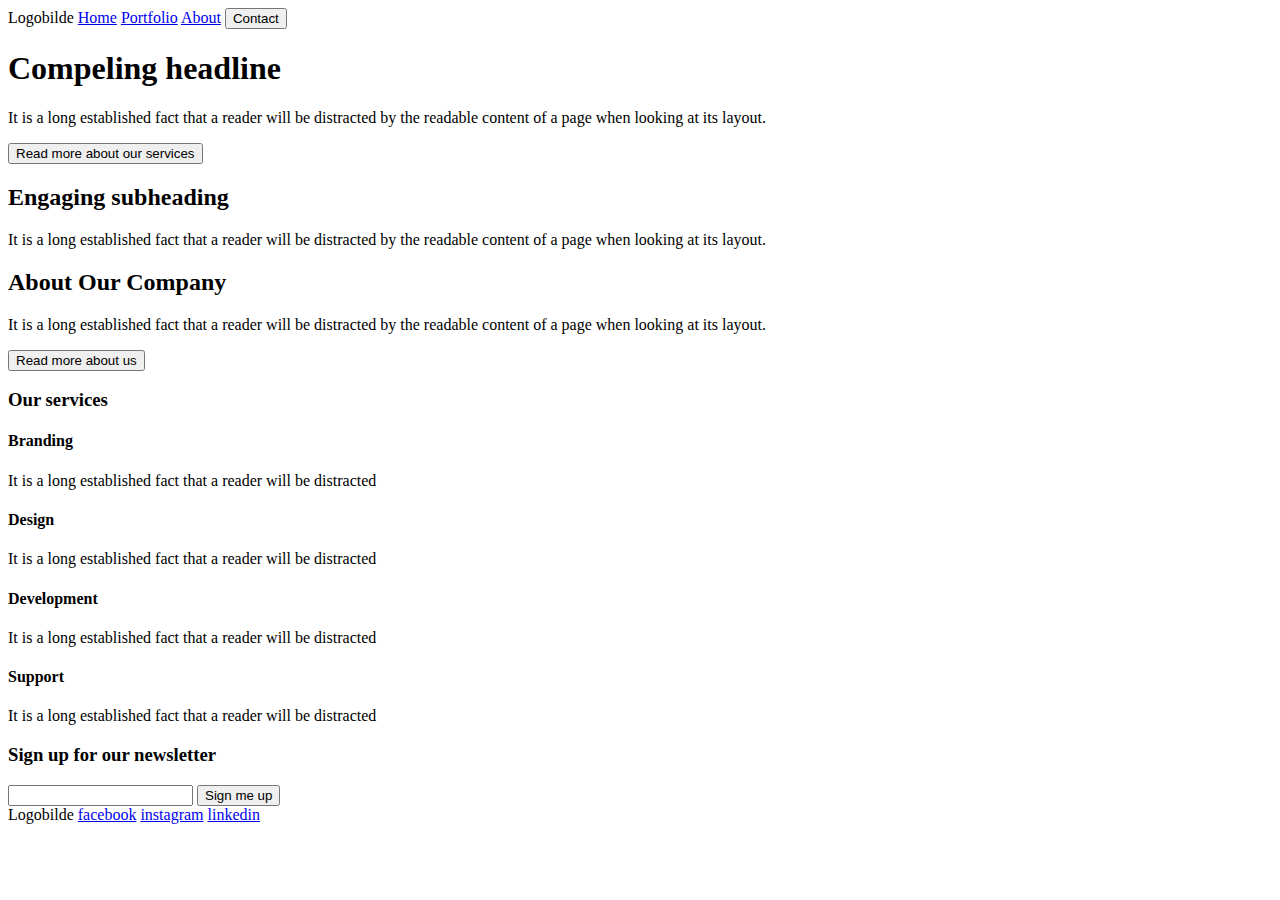
==== index.html @ dc59df83 "laget mye av html" ====
<!DOCTYPE html>
<html lang="en">
<head>
    <meta charset="UTF-8">
    <meta name="viewport" content="width=device-width, initial-scale=1.0">
    <link rel="stylesheet" href="css/style.css">
    <title>Home</title>
</head>
<body>
<header>
    <div class="nav">
        <a id="logo">Logobilde</a>
        <a href="index.html">Home</a>
        <a href="products.html">Portfolio</a>
        <a href="about.html">About</a>
        <button id="knapp" href="about.html">Contact</button>
    </div>
</header>
<main>
    <section id="compelingheadline">
        <h1>Compeling headline</h1>
        <p>It is a long established fact that a reader will be distracted by the readable content of a page when looking at its layout.</p>
        <button id="knapp" href="about.html">Read more about our services</button>
    </section>
    <section id="engagingsubheading">
        <h2>Engaging subheading</h2>
        <p>It is a long established fact that a reader will be distracted by the readable content of a page when looking at its layout.</p>
    </section>
    <section id="aboutourcompany">
        <h2>About Our Company</h2>
        <p>It is a long established fact that a reader will be distracted by the readable content of a page when looking at its layout.</p>
        <button id="knapp" href="about.html">Read more about us</button>
    </section>
    <section id="services">
        <h3>Our services</h3>
        <article class="#">
            <h4>Branding</h4>
            <p>It is a long established fact that a reader will be distracted</p>
        </article>
        <article class="#">
            <h4>Design</h4>
            <p>It is a long established fact that a reader will be distracted</p>
        </article>
        <article class="#">
            <h4>Development</h4>
            <p>It is a long established fact that a reader will be distracted</p>
        </article>
        <article class="#">
            <h4>Support</h4>
            <p>It is a long established fact that a reader will be distracted</p>
        </article>
    </section>
    <section id="newsletter">
        <h3>Sign up for our newsletter</h3>
        <article class="newsletter">
            <input type="text" class="søkefelt" placeholder="">
            <button class="søkeknapp" href="#">Sign me up</button>
        </article>
    </section>
</main>
<footer>
    <div class="footer">
        <a id="logo">Logobilde</a>
        <a href="https://www.facebook.com/?locale=nb_NO">facebook</a>
        <a href="https://www.instagram.com/">instagram</a>
        <a href="https://www.linkedin.com/">linkedin</a>
    </div>
</footer>
</body>
</html>
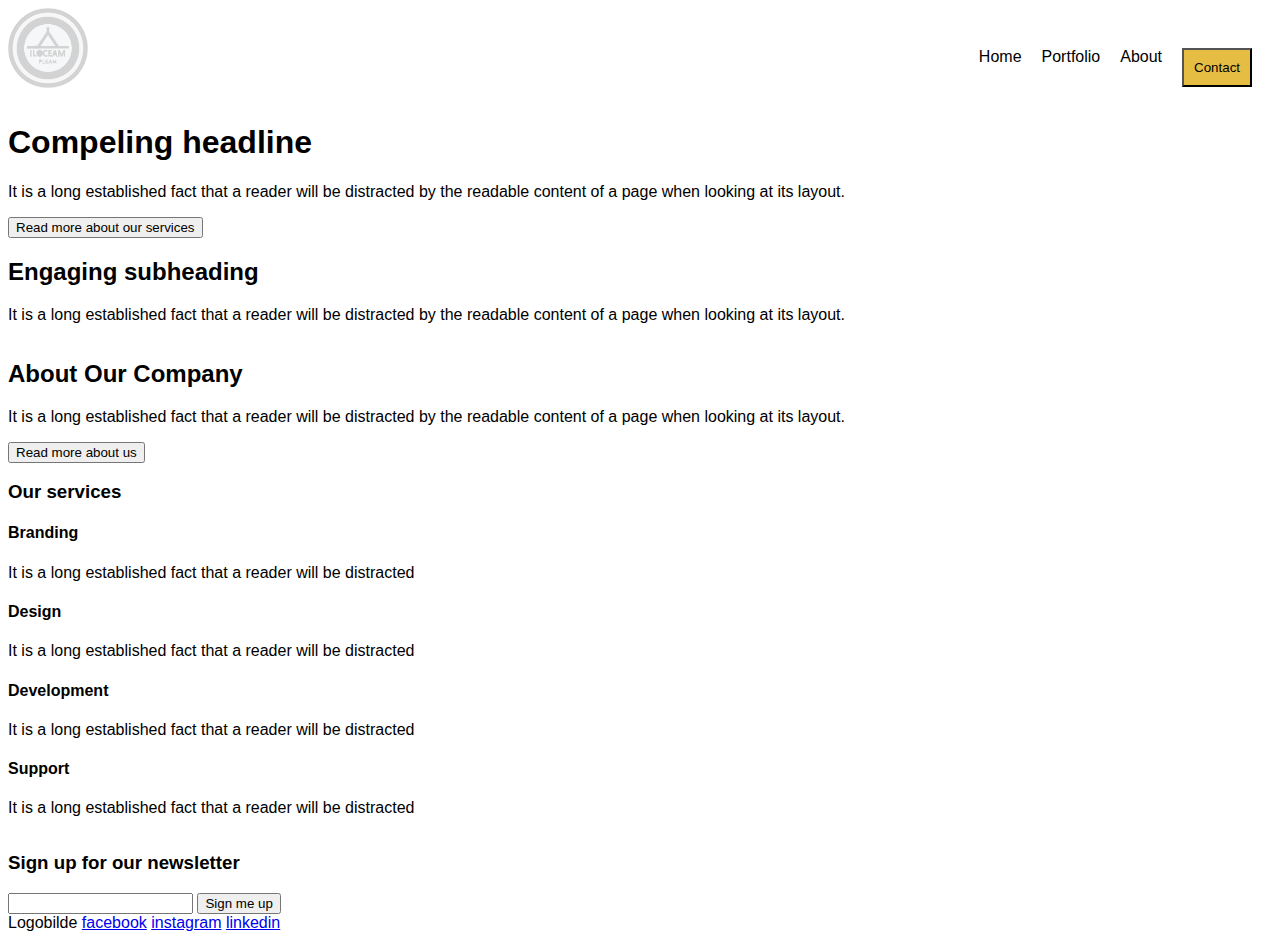
==== commit 79f80133: "ting skjer" ====
--- a/index.html
+++ b/index.html
@@ -9,14 +9,17 @@
 <body>
 <header>
     <div class="nav">
-        <a id="logo">Logobilde</a>
-        <a href="index.html">Home</a>
-        <a href="products.html">Portfolio</a>
-        <a href="about.html">About</a>
-        <button id="knapp" href="about.html">Contact</button>
+        <img href ="logo" src="css/ressurser/ressurser/logo1.png" alt="logo for nettside">
+        <ul class="nav-link">
+            <li><a href="index.html">Home</a></li>
+            <li><a href="products.html">Portfolio</a></li>
+            <li><a href="about.html">About</a></li>
+            <li><button id="knapp" href="about.html">Contact</button></li>
+        </ul>
     </div>
 </header>
 <main>
+    <section id="grid-container">
     <section id="compelingheadline">
         <h1>Compeling headline</h1>
         <p>It is a long established fact that a reader will be distracted by the readable content of a page when looking at its layout.</p>
@@ -57,6 +60,7 @@
             <button class="søkeknapp" href="#">Sign me up</button>
         </article>
     </section>
+    </section>
 </main>
 <footer>
     <div class="footer">
--- a/css/style.css
+++ b/css/style.css
@@ -0,0 +1,64 @@
+body {
+  background-color: #ffffff;
+  font-family: sans-serif;
+}
+
+/*header*/
+.nav img{
+    width: 80px;
+    height: 80px;
+    float: left;
+}
+.nav ul li a{
+    padding-top: 30px;
+}
+.nav-link{
+    float:right;
+    margin-top: 40px;
+}
+.nav-link li{
+    list-style-type: none;
+    margin-right: 20px;
+    float: left;
+}
+.nav-link li a{
+    text-decoration: none;
+    color: black;
+}
+.nav #knapp{
+    float: right;
+    background-color: #e6bd43;
+    padding: 10px;
+}
+
+@media only screen and (min-width: 600px){
+    #grid-container {
+        display: grid;
+
+        grid-template-columns:1fr;
+
+        grid-template-areas:
+        "header header"
+        "main main main"
+        "aside"
+        "footer";
+
+        width: 100%;
+    }
+    
+    header {
+        grid-area: header;
+    }
+    
+    main {
+        grid-area: main;
+    }
+    
+    aside {
+        grid-area: aside;
+    }
+    
+    footer {
+        grid-area: footer;
+    }
+    }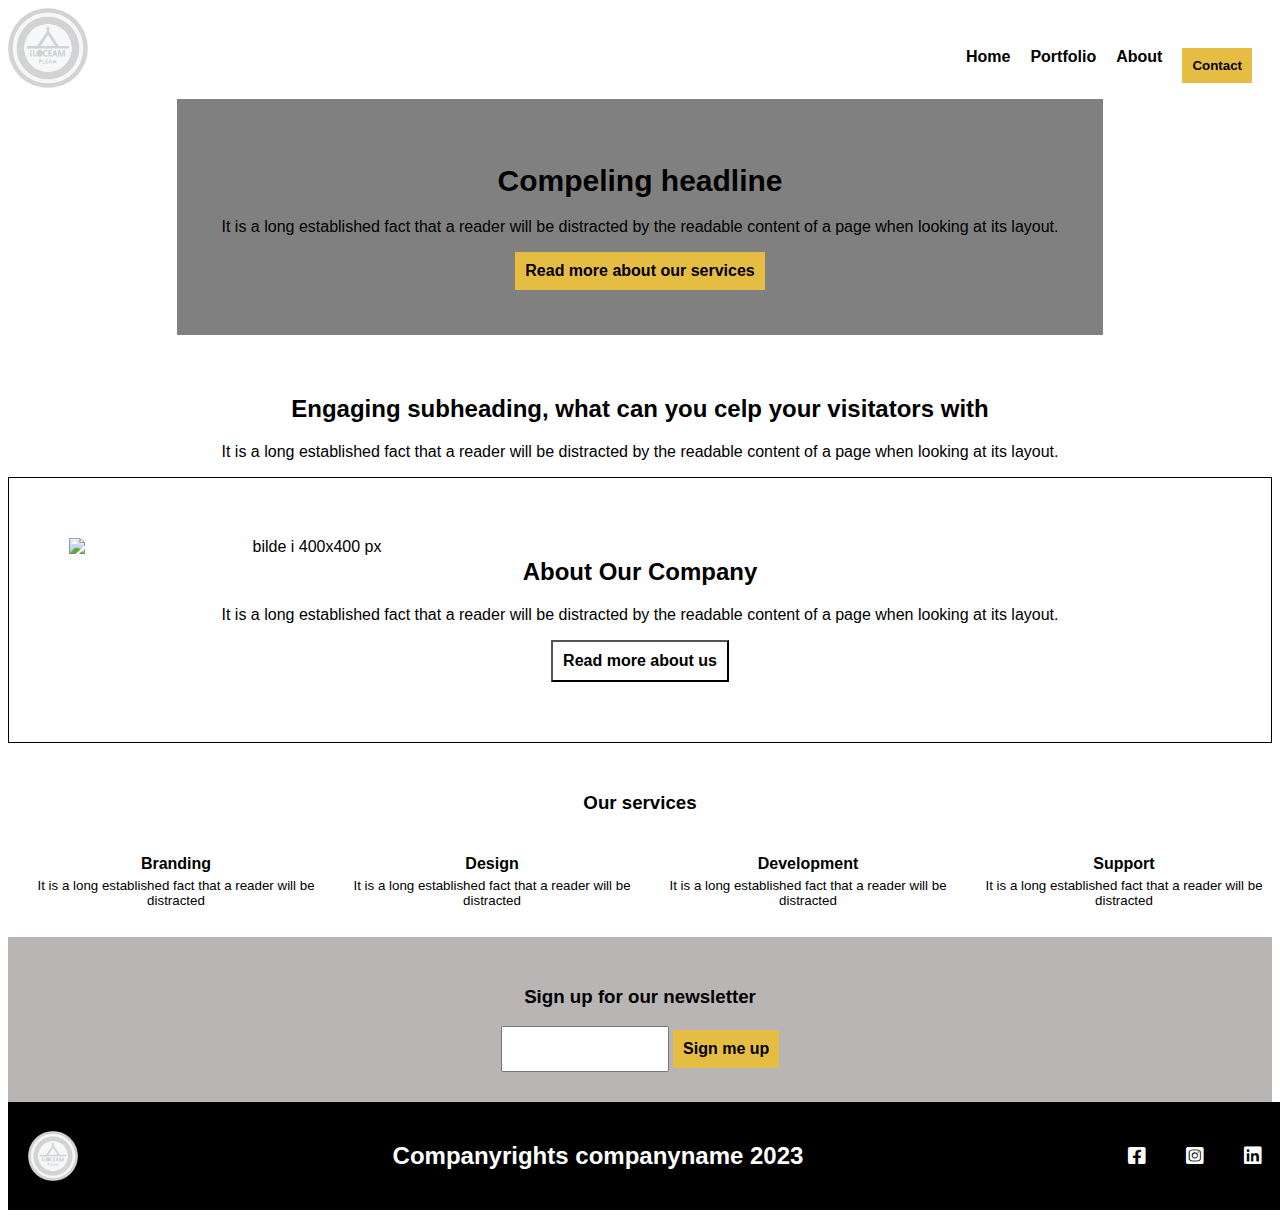
==== commit 7148711a: "straks ferdig med about, ferdig med de to andre" ====
--- a/index.html
+++ b/index.html
@@ -4,6 +4,9 @@
     <meta charset="UTF-8">
     <meta name="viewport" content="width=device-width, initial-scale=1.0">
     <link rel="stylesheet" href="css/style.css">
+    <link href="css/fonts/css/fontawesome.css" rel="stylesheet">
+    <link href="css/fonts/css/brands.css" rel="stylesheet">
+    <link href="css/fonts/css/solid.css" rel="stylesheet">
     <title>Home</title>
 </head>
 <body>
@@ -26,33 +29,28 @@
         <button id="knapp" href="about.html">Read more about our services</button>
     </section>
     <section id="engagingsubheading">
-        <h2>Engaging subheading</h2>
+        <h2>Engaging subheading, what can you celp your visitators with</h2>
         <p>It is a long established fact that a reader will be distracted by the readable content of a page when looking at its layout.</p>
     </section>
     <section id="aboutourcompany">
+        <img  src="https://placehold.co/200x200" alt="bilde i 400x400 px">
         <h2>About Our Company</h2>
         <p>It is a long established fact that a reader will be distracted by the readable content of a page when looking at its layout.</p>
         <button id="knapp" href="about.html">Read more about us</button>
     </section>
     <section id="services">
         <h3>Our services</h3>
-        <article class="#">
-            <h4>Branding</h4>
-            <p>It is a long established fact that a reader will be distracted</p>
-        </article>
-        <article class="#">
-            <h4>Design</h4>
-            <p>It is a long established fact that a reader will be distracted</p>
-        </article>
-        <article class="#">
-            <h4>Development</h4>
-            <p>It is a long established fact that a reader will be distracted</p>
-        </article>
-        <article class="#">
-            <h4>Support</h4>
-            <p>It is a long established fact that a reader will be distracted</p>
-        </article>
-    </section>
+        <ul>
+          <li><h4>Branding</h4>
+            <p>It is a long established fact that a reader will be distracted</p></li>
+          <li><h4>Design</h4>
+            <p>It is a long established fact that a reader will be distracted</p></li>
+          <li><h4>Development</h4>
+            <p>It is a long established fact that a reader will be distracted</p></li>
+          <li><h4>Support</h4>
+            <p>It is a long established fact that a reader will be distracted</p></li>
+        </ul>
+      </section>
     <section id="newsletter">
         <h3>Sign up for our newsletter</h3>
         <article class="newsletter">
@@ -64,10 +62,11 @@
 </main>
 <footer>
     <div class="footer">
-        <a id="logo">Logobilde</a>
-        <a href="https://www.facebook.com/?locale=nb_NO">facebook</a>
-        <a href="https://www.instagram.com/">instagram</a>
-        <a href="https://www.linkedin.com/">linkedin</a>
+        <img href ="logo" src="css/ressurser/ressurser/logo1.png" alt="logo for nettside">
+        <h2>Companyrights companyname 2023</h2>
+        <a id="facebook" href="https://www.facebook.com/?locale=nb_NO"><i class="fa-brands fa-square-facebook"></i></a>
+        <a id="instagram" href="https://www.instagram.com/"><i class="fa-brands fa-square-instagram"></i></a>
+        <a id="linkedin" href="https://www.linkedin.com/"><i class="fa-brands fa-linkedin"></i></a>
     </div>
 </footer>
 </body>
--- a/css/style.css
+++ b/css/style.css
@@ -4,31 +4,298 @@
 }
 
 /*header*/
+.nav {
+    margin: 0 auto;
+    width: 100%;
+    text-align: center;
+  }
 .nav img{
     width: 80px;
     height: 80px;
-    float: left;
-}
-.nav ul li a{
-    padding-top: 30px;
-}
-.nav-link{
-    float:right;
-    margin-top: 40px;
+    align-items: center;
 }
 .nav-link li{
     list-style-type: none;
     margin-right: 20px;
-    float: left;
+    font-weight: bold;
+
 }
 .nav-link li a{
     text-decoration: none;
     color: black;
 }
 .nav #knapp{
+    background-color: #e6bd43;
+    padding: 10px;
+    border-width: 0;
+    font-weight: bold;
+}
+/*indeks siden*/
+/*Compeling headline*/
+#compelingheadline{
+    background-color: gray;
+    text-align: center;
+    padding: 45px;
+    margin: 0 auto;
+}
+#compelingheadline h1{
+    font-size: 30px;
+}
+#compelingheadline #knapp{
+    background-color: #e6bd43;
+    padding: 10px;
+    font-size: 16px;
+    border-width: 0px;
+    font-weight: bold;
+}
+/*Engaging subheading*/
+#engagingsubheading{
+    text-align: center;
+    margin-top: 40px;
+}
+/*about our company*/
+#aboutourcompany{
+    text-align: center;
+    border: 1px solid black;
+    padding: 60px;
+}
+#aboutourcompany img {
+    float: left;
+  }
+#aboutourcompany #knapp{
+    background-color: #ffffff;
+    color: black;
+    padding: 10px;
+    font-size: 16px;
+    font-weight: bold;
+    text-align: center;
+}
+/*services*/
+#services {
+    display: flex;
+    flex-direction: column;
+    align-items: center;
+    text-align: center;
+    margin-top: 30px;
+}
+#services h3 {
+    margin-bottom: 20px;
+}
+#services ul {
+    display: flex;
+    flex-direction: column;
+    align-items: center;
+    justify-content: space-between;
+    width: 100%;
+}
+#services ul li {
+    display: flex;
+    flex-direction: column;
+    margin-right: 20px;
+}
+#services ul h4 {
+    margin-bottom: 5px;
+    margin-top: 5px;
+}
+#services ul p {
+    margin-top: 0;
+    font-size: smaller;
+}
+/*newsletter*/
+#newsletter{
+    background-color: rgb(186, 181, 181);
+    text-align: center;
+    padding: 30px;
+}
+#newsletter .søkeknapp{
+    background-color: #e6bd43;
+    padding: 10px;
+    font-size: 16px;
+    border-width: 0px;
+    font-weight: bold;
+}
+#newsletter .søkefelt{
+    width: 160px;
+    height: 40px;
+}
+/*products siden*/
+#Portfolio{
+    background-image: url("ressurser/ressurser/journal-2850091_1280.jpg");
+    background-size: cover;
+    background-repeat: no-repeat;
+    height: 10%;
+    width: 20%;
+}
+#Portfolio h1{
+    position: absolute;
+    top: 40%;
+    left: 50%;
+    transform: translate(-50%, -50%);
+    color: rgb(57, 37, 37);
+    font-size: 30px;
+}
+#Portfolio img{
+    height: 220px;
+    width: 400px;
+}
+/* 3 knapper*/
+#treknapper h1{
+    border-bottom: 3px solid #e6bd43;
+}
+.previousjobs{
+background-color: #ffffff;
+    color: black;
+    padding: 10px;
+    font-size: 16px;
+    font-weight: bold;
+    text-align: center;
+}
+/*branding*/
+.bilde-containerliten img{
+    height: 400px;
+    width: 400px;
+}
+.gulunderstrek h1{
+    border-bottom: 3px solid #e6bd43;
+    font-size: 30px;
+}
+/*Development*/
+/*About siden*/
+/*Company name med bilde*/
+#companyname img {
+  position: relative;
+  background-image: url("css/ressurser/ressurser/business-2846221_1280.jpg");
+  background-size: 100%;
+  height: 40%;
+  width: 100%
+}
+/*Our services*/
+#ourservices{
+    text-align: center;
+    margin-right: 15px;
+}
+
+#companyname h3 {
+  position: absolute;
+  top: 40%;
+  left: 50%;
+  transform: translate(-50%, -50%);
+  background-color: rgba(0, 0, 0, 0.5);
+  padding: 20px;
+  text-align: center;
+  color: white;
+  font-size: 12px;
+}
+#companyname h4{
+    position: absolute;
+    top: 35%;
+    left: 50%;
+    transform: translate(-50%, -50%);
+    background-color: rgba(0, 0, 0, 0.5);
+    padding: 20px;
+    text-align: center;
+    color: white;
+    font-size: 12px;
+}
+#companyname p{
+    position: absolute;
+    top: 49%;
+    left: 50%;
+    transform: translate(-50%, -50%);
+    background-color: rgba(0, 0, 0, 0.5);
+    padding: 20px;
+    padding-left: 5px;
+    text-align: center;
+    color: white;
+    font-size: 10px;
+}
+#companyname #knapp{
+    position: absolute;
+    top: 59%;
+    left:50%;
+    transform: translate(-50%, -50%);
+    padding: 10px;
+    text-align: center;
+    background-color: #e6bd43;
+    color: black;
+    border-width: 0px;
+}
+/*Our services*/
+.headourservice h2{
+    text-align: center;
+    margin-left: 30px;
+}
+#ourservices ul li{
+    list-style-type: none;
+}
+
+/*some of our services*/
+#someofourclients{
+    background-color: #e6bd43;
+    padding-bottom: 10px;
+    padding-top: 10px;
+}
+#someofourclients h2{
+    text-align: center;
+}
+#someofourclients ul{
+    list-style-type: none;
+    justify-content: center;
+}
+#someofourclients li{
+    text-align: center;
+    margin: 10px;
+    margin-right: 30px;
+}
+/*send us a message*/
+#sendusamessage{
+    background-color: #d1cccc;
+}
+#sendusamessage h2{
+    text-align: center;
+    padding-top: 20px;
+}
+#sendusamessage ul li{
+    list-style-type: none;
+}
+#sendusamessage #venstre{
+    width: 42%;
+    float: left;
+ 
+}
+#sendusamessage #hoyre{
+    width: 50%;
     float: right;
-    background-color: #e6bd43;
-    padding: 10px;
+}
+
+/*footer*/
+.footer {
+    display: flex;
+    flex-direction: column; /* Change from row to column */
+    justify-content: center; /* Center the footer elements vertically */
+    align-items: center;
+    background-color: #000000;
+    padding: 20px;
+}
+
+.footer img {
+    width: 70px;
+}
+
+.footer h2 {
+    flex-grow: 1;
+    text-align: center;
+    color: #ffffff;
+}
+
+.footer a {
+    margin-right: 20px;
+    padding: 10px;
+}
+
+.footer i {
+    font-size: 20px;
+    color: #ffffff;
 }
 
 @media only screen and (min-width: 600px){
@@ -61,4 +328,319 @@
     footer {
         grid-area: footer;
     }
-    }+    /*header*/
+.nav img{
+    width: 80px;
+    height: 80px;
+    float: left;
+}
+.nav ul li a{
+    padding-top: 30px;
+}
+.nav-link{
+    float:right;
+    margin-top: 40px;
+}
+.nav-link li{
+    list-style-type: none;
+    margin-right: 20px;
+    float: left;
+    font-weight: bold;
+
+}
+.nav-link li a{
+    text-decoration: none;
+    color: black;
+}
+.nav #knapp{
+    float: right;
+    background-color: #e6bd43;
+    padding: 10px;
+    border-width: 0;
+    font-weight: bold;
+}
+/*indeks siden*/
+/*Compeling headline*/
+#compelingheadline{
+    background-color: gray;
+    text-align: center;
+    padding: 45px;
+}
+#compelingheadline h1{
+    font-size: 30px;
+}
+#compelingheadline #knapp{
+    background-color: #e6bd43;
+    padding: 10px;
+    font-size: 16px;
+    border-width: 0px;
+    font-weight: bold;
+}
+/*Engaging subheading*/
+#engagingsubheading{
+    text-align: center;
+    margin-top: 40px;
+}
+/*about our company*/
+#aboutourcompany{
+    text-align: center;
+    border: 1px solid black;
+    padding: 60px;
+}
+#aboutourcompany img {
+    float: left;
+  }
+#aboutourcompany #knapp{
+    background-color: #ffffff;
+    color: black;
+    padding: 10px;
+    font-size: 16px;
+    font-weight: bold;
+    text-align: center;
+}
+/*services*/
+#services {
+    display: flex;
+    flex-direction: column;
+    align-items: center;
+    text-align: center;
+    margin-top: 30px;
+}
+#services h3 {
+    margin-bottom: 20px;
+}
+#services ul {
+    display: flex;
+    flex-direction: row;
+    align-items: center;
+    justify-content: space-between;
+    width: 100%;
+}
+#services ul li {
+    display: flex;
+    flex-direction: column;
+    margin-right: 20px;
+}
+#services ul h4 {
+    margin-bottom: 5px;
+    margin-top: 5px;
+}
+#services ul p {
+    margin-top: 0;
+    font-size: smaller;
+}
+/*newsletter*/
+#newsletter{
+    background-color: rgb(186, 181, 181);
+    text-align: center;
+    padding: 30px;
+}
+#newsletter .søkeknapp{
+    background-color: #e6bd43;
+    padding: 10px;
+    font-size: 16px;
+    border-width: 0px;
+    font-weight: bold;
+}
+#newsletter .søkefelt{
+    width: 160px;
+    height: 40px;
+}
+/*products siden*/
+#Portfolio{
+    background-image: url("ressurser/ressurser/journal-2850091_1280.jpg");
+}
+#Portfolio h1{
+    position: absolute;
+    top: 40%;
+    left: 50%;
+    transform: translate(-50%, -50%);
+    color: rgb(57, 37, 37);
+    font-size: 30px;
+}
+#Portfolio img{
+    height: 420px;
+    width: 1200px;
+}
+/* 3 knapper*/
+#treknapper h1{
+    border-bottom: 3px solid #e6bd43;
+}
+.previousjobs{
+background-color: #ffffff;
+    color: black;
+    padding: 10px;
+    font-size: 16px;
+    font-weight: bold;
+    text-align: center;
+}
+/*branding*/
+.bilde-grid {
+    display: flex;
+}
+  
+.bilde-container {
+    margin-top: 20px;
+}
+
+.bilde-containerliten img{
+    padding-left: 5px;
+    height: 390px;
+    width: 390px;
+}
+/*Design*/
+
+/*development*/
+.bilde-grid {
+    display: flex;
+}
+  
+.bilde-containerdev {
+    margin-right: 5px;
+    margin-left: 40px;
+}
+  
+img {
+    width: 480px;
+}
+/*About siden*/
+/*Company name med bilde*/
+#companyname img {
+    position: relative;
+    background-image: url("css/ressurser/ressurser/business-2846221_1280.jpg");
+    background-size: 100%;
+    height: 70%;
+    width: 100%;
+}
+#companyname h3 {
+    position: absolute;
+    top: 28%;
+    left: 70%;
+    transform: translate(-50%, -50%);
+    background-color: rgba(0, 0, 0, 0.5);
+    padding: 20px;
+    text-align: center;
+    color: white;
+}
+#companyname h4{
+    position: absolute;
+    top: 22%;
+    left: 70%;
+    transform: translate(-50%, -50%);
+    background-color: rgba(0, 0, 0, 0.5);
+    padding: 20px;
+    text-align: center;
+    color: white;
+}
+#companyname p{
+    position: absolute;
+    top: 38%;
+    left: 70%;
+    transform: translate(-50%, -50%);
+    background-color: rgba(0, 0, 0, 0.5);
+    padding: 20px;
+    padding-left: 46px;
+    text-align: center;
+    color: white;
+    font-size: 14px;
+}
+#companyname #knapp{
+    position: absolute;
+    top: 50%;
+    left: 70%;
+    transform: translate(-50%, -50%);
+    padding: 10px;
+    text-align: center;
+    background-color: #e6bd43;
+    color: black;
+    border-width: 0px;
+}
+/*Our services*/
+#ourservices {
+    font-family: Arial, sans-serif;
+    display: flex;
+    flex-wrap: wrap;
+    justify-content: space-around;
+    align-items: flex-start;
+    padding: 20px;
+}
+.headourservice h2{
+    text-align: center;
+    margin-top: 0%;
+}
+#ourservices ul {
+    list-style: none;
+    padding: 0;
+    margin: 0;
+}
+
+#ourservices li {
+    text-align: center;
+    width: 200px;
+    margin: 10px;
+}
+
+#ourservices i {
+    font-size: 24px;
+}
+
+#ourservices h4 {
+    margin: 10px ;
+}
+
+#ourservices p {
+    color: #666;
+}
+/*some of our services*/
+#someofourclients{
+    background-color: #e6bd43;
+}
+#someofourclients ul{
+    list-style-type: none;
+    display: flex;
+    flex-direction: row;
+    justify-content: center;
+}
+#someofourclients li{
+    text-align: center;
+    margin: 20px;
+}
+#someofourclients h2{
+    text-align: center;
+    padding-top: 20px;
+}
+#someofourclients img{
+    height: 170px;
+    width: 170px;
+}
+
+/*footer*/
+footer {
+    background-color: #000000;
+    
+}
+  
+.footer {
+    bottom: 0;
+    width: 100%;
+    display: flex;
+    flex-direction: row;
+    justify-content: flex-end;
+    align-items: center;
+}
+  
+.footer img {
+    width: 50px;
+ 
+}
+  
+.footer h2 {
+    width: 100%;
+    text-align: center;
+}
+  
+.footer i {
+    font-size: 20px;
+    color: #ffffff;
+}
+}--- a/css/fonts/css/brands.css
+++ b/css/fonts/css/brands.css
@@ -0,0 +1,1537 @@
+/*!
+ * Font Awesome Free 6.4.2 by @fontawesome - https://fontawesome.com
+ * License - https://fontawesome.com/license/free (Icons: CC BY 4.0, Fonts: SIL OFL 1.1, Code: MIT License)
+ * Copyright 2023 Fonticons, Inc.
+ */
+:root, :host {
+  --fa-style-family-brands: 'Font Awesome 6 Brands';
+  --fa-font-brands: normal 400 1em/1 'Font Awesome 6 Brands'; }
+
+@font-face {
+  font-family: 'Font Awesome 6 Brands';
+  font-style: normal;
+  font-weight: 400;
+  font-display: block;
+  src: url("../webfonts/fa-brands-400.woff2") format("woff2"), url("../webfonts/fa-brands-400.ttf") format("truetype"); }
+
+.fab,
+.fa-brands {
+  font-weight: 400; }
+
+.fa-monero:before {
+  content: "\f3d0"; }
+
+.fa-hooli:before {
+  content: "\f427"; }
+
+.fa-yelp:before {
+  content: "\f1e9"; }
+
+.fa-cc-visa:before {
+  content: "\f1f0"; }
+
+.fa-lastfm:before {
+  content: "\f202"; }
+
+.fa-shopware:before {
+  content: "\f5b5"; }
+
+.fa-creative-commons-nc:before {
+  content: "\f4e8"; }
+
+.fa-aws:before {
+  content: "\f375"; }
+
+.fa-redhat:before {
+  content: "\f7bc"; }
+
+.fa-yoast:before {
+  content: "\f2b1"; }
+
+.fa-cloudflare:before {
+  content: "\e07d"; }
+
+.fa-ups:before {
+  content: "\f7e0"; }
+
+.fa-wpexplorer:before {
+  content: "\f2de"; }
+
+.fa-dyalog:before {
+  content: "\f399"; }
+
+.fa-bity:before {
+  content: "\f37a"; }
+
+.fa-stackpath:before {
+  content: "\f842"; }
+
+.fa-buysellads:before {
+  content: "\f20d"; }
+
+.fa-first-order:before {
+  content: "\f2b0"; }
+
+.fa-modx:before {
+  content: "\f285"; }
+
+.fa-guilded:before {
+  content: "\e07e"; }
+
+.fa-vnv:before {
+  content: "\f40b"; }
+
+.fa-square-js:before {
+  content: "\f3b9"; }
+
+.fa-js-square:before {
+  content: "\f3b9"; }
+
+.fa-microsoft:before {
+  content: "\f3ca"; }
+
+.fa-qq:before {
+  content: "\f1d6"; }
+
+.fa-orcid:before {
+  content: "\f8d2"; }
+
+.fa-java:before {
+  content: "\f4e4"; }
+
+.fa-invision:before {
+  content: "\f7b0"; }
+
+.fa-creative-commons-pd-alt:before {
+  content: "\f4ed"; }
+
+.fa-centercode:before {
+  content: "\f380"; }
+
+.fa-glide-g:before {
+  content: "\f2a6"; }
+
+.fa-drupal:before {
+  content: "\f1a9"; }
+
+.fa-hire-a-helper:before {
+  content: "\f3b0"; }
+
+.fa-creative-commons-by:before {
+  content: "\f4e7"; }
+
+.fa-unity:before {
+  content: "\e049"; }
+
+.fa-whmcs:before {
+  content: "\f40d"; }
+
+.fa-rocketchat:before {
+  content: "\f3e8"; }
+
+.fa-vk:before {
+  content: "\f189"; }
+
+.fa-untappd:before {
+  content: "\f405"; }
+
+.fa-mailchimp:before {
+  content: "\f59e"; }
+
+.fa-css3-alt:before {
+  content: "\f38b"; }
+
+.fa-square-reddit:before {
+  content: "\f1a2"; }
+
+.fa-reddit-square:before {
+  content: "\f1a2"; }
+
+.fa-vimeo-v:before {
+  content: "\f27d"; }
+
+.fa-contao:before {
+  content: "\f26d"; }
+
+.fa-square-font-awesome:before {
+  content: "\e5ad"; }
+
+.fa-deskpro:before {
+  content: "\f38f"; }
+
+.fa-sistrix:before {
+  content: "\f3ee"; }
+
+.fa-square-instagram:before {
+  content: "\e055"; }
+
+.fa-instagram-square:before {
+  content: "\e055"; }
+
+.fa-battle-net:before {
+  content: "\f835"; }
+
+.fa-the-red-yeti:before {
+  content: "\f69d"; }
+
+.fa-square-hacker-news:before {
+  content: "\f3af"; }
+
+.fa-hacker-news-square:before {
+  content: "\f3af"; }
+
+.fa-edge:before {
+  content: "\f282"; }
+
+.fa-threads:before {
+  content: "\e618"; }
+
+.fa-napster:before {
+  content: "\f3d2"; }
+
+.fa-square-snapchat:before {
+  content: "\f2ad"; }
+
+.fa-snapchat-square:before {
+  content: "\f2ad"; }
+
+.fa-google-plus-g:before {
+  content: "\f0d5"; }
+
+.fa-artstation:before {
+  content: "\f77a"; }
+
+.fa-markdown:before {
+  content: "\f60f"; }
+
+.fa-sourcetree:before {
+  content: "\f7d3"; }
+
+.fa-google-plus:before {
+  content: "\f2b3"; }
+
+.fa-diaspora:before {
+  content: "\f791"; }
+
+.fa-foursquare:before {
+  content: "\f180"; }
+
+.fa-stack-overflow:before {
+  content: "\f16c"; }
+
+.fa-github-alt:before {
+  content: "\f113"; }
+
+.fa-phoenix-squadron:before {
+  content: "\f511"; }
+
+.fa-pagelines:before {
+  content: "\f18c"; }
+
+.fa-algolia:before {
+  content: "\f36c"; }
+
+.fa-red-river:before {
+  content: "\f3e3"; }
+
+.fa-creative-commons-sa:before {
+  content: "\f4ef"; }
+
+.fa-safari:before {
+  content: "\f267"; }
+
+.fa-google:before {
+  content: "\f1a0"; }
+
+.fa-square-font-awesome-stroke:before {
+  content: "\f35c"; }
+
+.fa-font-awesome-alt:before {
+  content: "\f35c"; }
+
+.fa-atlassian:before {
+  content: "\f77b"; }
+
+.fa-linkedin-in:before {
+  content: "\f0e1"; }
+
+.fa-digital-ocean:before {
+  content: "\f391"; }
+
+.fa-nimblr:before {
+  content: "\f5a8"; }
+
+.fa-chromecast:before {
+  content: "\f838"; }
+
+.fa-evernote:before {
+  content: "\f839"; }
+
+.fa-hacker-news:before {
+  content: "\f1d4"; }
+
+.fa-creative-commons-sampling:before {
+  content: "\f4f0"; }
+
+.fa-adversal:before {
+  content: "\f36a"; }
+
+.fa-creative-commons:before {
+  content: "\f25e"; }
+
+.fa-watchman-monitoring:before {
+  content: "\e087"; }
+
+.fa-fonticons:before {
+  content: "\f280"; }
+
+.fa-weixin:before {
+  content: "\f1d7"; }
+
+.fa-shirtsinbulk:before {
+  content: "\f214"; }
+
+.fa-codepen:before {
+  content: "\f1cb"; }
+
+.fa-git-alt:before {
+  content: "\f841"; }
+
+.fa-lyft:before {
+  content: "\f3c3"; }
+
+.fa-rev:before {
+  content: "\f5b2"; }
+
+.fa-windows:before {
+  content: "\f17a"; }
+
+.fa-wizards-of-the-coast:before {
+  content: "\f730"; }
+
+.fa-square-viadeo:before {
+  content: "\f2aa"; }
+
+.fa-viadeo-square:before {
+  content: "\f2aa"; }
+
+.fa-meetup:before {
+  content: "\f2e0"; }
+
+.fa-centos:before {
+  content: "\f789"; }
+
+.fa-adn:before {
+  content: "\f170"; }
+
+.fa-cloudsmith:before {
+  content: "\f384"; }
+
+.fa-pied-piper-alt:before {
+  content: "\f1a8"; }
+
+.fa-square-dribbble:before {
+  content: "\f397"; }
+
+.fa-dribbble-square:before {
+  content: "\f397"; }
+
+.fa-codiepie:before {
+  content: "\f284"; }
+
+.fa-node:before {
+  content: "\f419"; }
+
+.fa-mix:before {
+  content: "\f3cb"; }
+
+.fa-steam:before {
+  content: "\f1b6"; }
+
+.fa-cc-apple-pay:before {
+  content: "\f416"; }
+
+.fa-scribd:before {
+  content: "\f28a"; }
+
+.fa-debian:before {
+  content: "\e60b"; }
+
+.fa-openid:before {
+  content: "\f19b"; }
+
+.fa-instalod:before {
+  content: "\e081"; }
+
+.fa-expeditedssl:before {
+  content: "\f23e"; }
+
+.fa-sellcast:before {
+  content: "\f2da"; }
+
+.fa-square-twitter:before {
+  content: "\f081"; }
+
+.fa-twitter-square:before {
+  content: "\f081"; }
+
+.fa-r-project:before {
+  content: "\f4f7"; }
+
+.fa-delicious:before {
+  content: "\f1a5"; }
+
+.fa-freebsd:before {
+  content: "\f3a4"; }
+
+.fa-vuejs:before {
+  content: "\f41f"; }
+
+.fa-accusoft:before {
+  content: "\f369"; }
+
+.fa-ioxhost:before {
+  content: "\f208"; }
+
+.fa-fonticons-fi:before {
+  content: "\f3a2"; }
+
+.fa-app-store:before {
+  content: "\f36f"; }
+
+.fa-cc-mastercard:before {
+  content: "\f1f1"; }
+
+.fa-itunes-note:before {
+  content: "\f3b5"; }
+
+.fa-golang:before {
+  content: "\e40f"; }
+
+.fa-kickstarter:before {
+  content: "\f3bb"; }
+
+.fa-grav:before {
+  content: "\f2d6"; }
+
+.fa-weibo:before {
+  content: "\f18a"; }
+
+.fa-uncharted:before {
+  content: "\e084"; }
+
+.fa-firstdraft:before {
+  content: "\f3a1"; }
+
+.fa-square-youtube:before {
+  content: "\f431"; }
+
+.fa-youtube-square:before {
+  content: "\f431"; }
+
+.fa-wikipedia-w:before {
+  content: "\f266"; }
+
+.fa-wpressr:before {
+  content: "\f3e4"; }
+
+.fa-rendact:before {
+  content: "\f3e4"; }
+
+.fa-angellist:before {
+  content: "\f209"; }
+
+.fa-galactic-republic:before {
+  content: "\f50c"; }
+
+.fa-nfc-directional:before {
+  content: "\e530"; }
+
+.fa-skype:before {
+  content: "\f17e"; }
+
+.fa-joget:before {
+  content: "\f3b7"; }
+
+.fa-fedora:before {
+  content: "\f798"; }
+
+.fa-stripe-s:before {
+  content: "\f42a"; }
+
+.fa-meta:before {
+  content: "\e49b"; }
+
+.fa-laravel:before {
+  content: "\f3bd"; }
+
+.fa-hotjar:before {
+  content: "\f3b1"; }
+
+.fa-bluetooth-b:before {
+  content: "\f294"; }
+
+.fa-sticker-mule:before {
+  content: "\f3f7"; }
+
+.fa-creative-commons-zero:before {
+  content: "\f4f3"; }
+
+.fa-hips:before {
+  content: "\f452"; }
+
+.fa-behance:before {
+  content: "\f1b4"; }
+
+.fa-reddit:before {
+  content: "\f1a1"; }
+
+.fa-discord:before {
+  content: "\f392"; }
+
+.fa-chrome:before {
+  content: "\f268"; }
+
+.fa-app-store-ios:before {
+  content: "\f370"; }
+
+.fa-cc-discover:before {
+  content: "\f1f2"; }
+
+.fa-wpbeginner:before {
+  content: "\f297"; }
+
+.fa-confluence:before {
+  content: "\f78d"; }
+
+.fa-mdb:before {
+  content: "\f8ca"; }
+
+.fa-dochub:before {
+  content: "\f394"; }
+
+.fa-accessible-icon:before {
+  content: "\f368"; }
+
+.fa-ebay:before {
+  content: "\f4f4"; }
+
+.fa-amazon:before {
+  content: "\f270"; }
+
+.fa-unsplash:before {
+  content: "\e07c"; }
+
+.fa-yarn:before {
+  content: "\f7e3"; }
+
+.fa-square-steam:before {
+  content: "\f1b7"; }
+
+.fa-steam-square:before {
+  content: "\f1b7"; }
+
+.fa-500px:before {
+  content: "\f26e"; }
+
+.fa-square-vimeo:before {
+  content: "\f194"; }
+
+.fa-vimeo-square:before {
+  content: "\f194"; }
+
+.fa-asymmetrik:before {
+  content: "\f372"; }
+
+.fa-font-awesome:before {
+  content: "\f2b4"; }
+
+.fa-font-awesome-flag:before {
+  content: "\f2b4"; }
+
+.fa-font-awesome-logo-full:before {
+  content: "\f2b4"; }
+
+.fa-gratipay:before {
+  content: "\f184"; }
+
+.fa-apple:before {
+  content: "\f179"; }
+
+.fa-hive:before {
+  content: "\e07f"; }
+
+.fa-gitkraken:before {
+  content: "\f3a6"; }
+
+.fa-keybase:before {
+  content: "\f4f5"; }
+
+.fa-apple-pay:before {
+  content: "\f415"; }
+
+.fa-padlet:before {
+  content: "\e4a0"; }
+
+.fa-amazon-pay:before {
+  content: "\f42c"; }
+
+.fa-square-github:before {
+  content: "\f092"; }
+
+.fa-github-square:before {
+  content: "\f092"; }
+
+.fa-stumbleupon:before {
+  content: "\f1a4"; }
+
+.fa-fedex:before {
+  content: "\f797"; }
+
+.fa-phoenix-framework:before {
+  content: "\f3dc"; }
+
+.fa-shopify:before {
+  content: "\e057"; }
+
+.fa-neos:before {
+  content: "\f612"; }
+
+.fa-square-threads:before {
+  content: "\e619"; }
+
+.fa-hackerrank:before {
+  content: "\f5f7"; }
+
+.fa-researchgate:before {
+  content: "\f4f8"; }
+
+.fa-swift:before {
+  content: "\f8e1"; }
+
+.fa-angular:before {
+  content: "\f420"; }
+
+.fa-speakap:before {
+  content: "\f3f3"; }
+
+.fa-angrycreative:before {
+  content: "\f36e"; }
+
+.fa-y-combinator:before {
+  content: "\f23b"; }
+
+.fa-empire:before {
+  content: "\f1d1"; }
+
+.fa-envira:before {
+  content: "\f299"; }
+
+.fa-square-gitlab:before {
+  content: "\e5ae"; }
+
+.fa-gitlab-square:before {
+  content: "\e5ae"; }
+
+.fa-studiovinari:before {
+  content: "\f3f8"; }
+
+.fa-pied-piper:before {
+  content: "\f2ae"; }
+
+.fa-wordpress:before {
+  content: "\f19a"; }
+
+.fa-product-hunt:before {
+  content: "\f288"; }
+
+.fa-firefox:before {
+  content: "\f269"; }
+
+.fa-linode:before {
+  content: "\f2b8"; }
+
+.fa-goodreads:before {
+  content: "\f3a8"; }
+
+.fa-square-odnoklassniki:before {
+  content: "\f264"; }
+
+.fa-odnoklassniki-square:before {
+  content: "\f264"; }
+
+.fa-jsfiddle:before {
+  content: "\f1cc"; }
+
+.fa-sith:before {
+  content: "\f512"; }
+
+.fa-themeisle:before {
+  content: "\f2b2"; }
+
+.fa-page4:before {
+  content: "\f3d7"; }
+
+.fa-hashnode:before {
+  content: "\e499"; }
+
+.fa-react:before {
+  content: "\f41b"; }
+
+.fa-cc-paypal:before {
+  content: "\f1f4"; }
+
+.fa-squarespace:before {
+  content: "\f5be"; }
+
+.fa-cc-stripe:before {
+  content: "\f1f5"; }
+
+.fa-creative-commons-share:before {
+  content: "\f4f2"; }
+
+.fa-bitcoin:before {
+  content: "\f379"; }
+
+.fa-keycdn:before {
+  content: "\f3ba"; }
+
+.fa-opera:before {
+  content: "\f26a"; }
+
+.fa-itch-io:before {
+  content: "\f83a"; }
+
+.fa-umbraco:before {
+  content: "\f8e8"; }
+
+.fa-galactic-senate:before {
+  content: "\f50d"; }
+
+.fa-ubuntu:before {
+  content: "\f7df"; }
+
+.fa-draft2digital:before {
+  content: "\f396"; }
+
+.fa-stripe:before {
+  content: "\f429"; }
+
+.fa-houzz:before {
+  content: "\f27c"; }
+
+.fa-gg:before {
+  content: "\f260"; }
+
+.fa-dhl:before {
+  content: "\f790"; }
+
+.fa-square-pinterest:before {
+  content: "\f0d3"; }
+
+.fa-pinterest-square:before {
+  content: "\f0d3"; }
+
+.fa-xing:before {
+  content: "\f168"; }
+
+.fa-blackberry:before {
+  content: "\f37b"; }
+
+.fa-creative-commons-pd:before {
+  content: "\f4ec"; }
+
+.fa-playstation:before {
+  content: "\f3df"; }
+
+.fa-quinscape:before {
+  content: "\f459"; }
+
+.fa-less:before {
+  content: "\f41d"; }
+
+.fa-blogger-b:before {
+  content: "\f37d"; }
+
+.fa-opencart:before {
+  content: "\f23d"; }
+
+.fa-vine:before {
+  content: "\f1ca"; }
+
+.fa-paypal:before {
+  content: "\f1ed"; }
+
+.fa-gitlab:before {
+  content: "\f296"; }
+
+.fa-typo3:before {
+  content: "\f42b"; }
+
+.fa-reddit-alien:before {
+  content: "\f281"; }
+
+.fa-yahoo:before {
+  content: "\f19e"; }
+
+.fa-dailymotion:before {
+  content: "\e052"; }
+
+.fa-affiliatetheme:before {
+  content: "\f36b"; }
+
+.fa-pied-piper-pp:before {
+  content: "\f1a7"; }
+
+.fa-bootstrap:before {
+  content: "\f836"; }
+
+.fa-odnoklassniki:before {
+  content: "\f263"; }
+
+.fa-nfc-symbol:before {
+  content: "\e531"; }
+
+.fa-ethereum:before {
+  content: "\f42e"; }
+
+.fa-speaker-deck:before {
+  content: "\f83c"; }
+
+.fa-creative-commons-nc-eu:before {
+  content: "\f4e9"; }
+
+.fa-patreon:before {
+  content: "\f3d9"; }
+
+.fa-avianex:before {
+  content: "\f374"; }
+
+.fa-ello:before {
+  content: "\f5f1"; }
+
+.fa-gofore:before {
+  content: "\f3a7"; }
+
+.fa-bimobject:before {
+  content: "\f378"; }
+
+.fa-facebook-f:before {
+  content: "\f39e"; }
+
+.fa-square-google-plus:before {
+  content: "\f0d4"; }
+
+.fa-google-plus-square:before {
+  content: "\f0d4"; }
+
+.fa-mandalorian:before {
+  content: "\f50f"; }
+
+.fa-first-order-alt:before {
+  content: "\f50a"; }
+
+.fa-osi:before {
+  content: "\f41a"; }
+
+.fa-google-wallet:before {
+  content: "\f1ee"; }
+
+.fa-d-and-d-beyond:before {
+  content: "\f6ca"; }
+
+.fa-periscope:before {
+  content: "\f3da"; }
+
+.fa-fulcrum:before {
+  content: "\f50b"; }
+
+.fa-cloudscale:before {
+  content: "\f383"; }
+
+.fa-forumbee:before {
+  content: "\f211"; }
+
+.fa-mizuni:before {
+  content: "\f3cc"; }
+
+.fa-schlix:before {
+  content: "\f3ea"; }
+
+.fa-square-xing:before {
+  content: "\f169"; }
+
+.fa-xing-square:before {
+  content: "\f169"; }
+
+.fa-bandcamp:before {
+  content: "\f2d5"; }
+
+.fa-wpforms:before {
+  content: "\f298"; }
+
+.fa-cloudversify:before {
+  content: "\f385"; }
+
+.fa-usps:before {
+  content: "\f7e1"; }
+
+.fa-megaport:before {
+  content: "\f5a3"; }
+
+.fa-magento:before {
+  content: "\f3c4"; }
+
+.fa-spotify:before {
+  content: "\f1bc"; }
+
+.fa-optin-monster:before {
+  content: "\f23c"; }
+
+.fa-fly:before {
+  content: "\f417"; }
+
+.fa-aviato:before {
+  content: "\f421"; }
+
+.fa-itunes:before {
+  content: "\f3b4"; }
+
+.fa-cuttlefish:before {
+  content: "\f38c"; }
+
+.fa-blogger:before {
+  content: "\f37c"; }
+
+.fa-flickr:before {
+  content: "\f16e"; }
+
+.fa-viber:before {
+  content: "\f409"; }
+
+.fa-soundcloud:before {
+  content: "\f1be"; }
+
+.fa-digg:before {
+  content: "\f1a6"; }
+
+.fa-tencent-weibo:before {
+  content: "\f1d5"; }
+
+.fa-symfony:before {
+  content: "\f83d"; }
+
+.fa-maxcdn:before {
+  content: "\f136"; }
+
+.fa-etsy:before {
+  content: "\f2d7"; }
+
+.fa-facebook-messenger:before {
+  content: "\f39f"; }
+
+.fa-audible:before {
+  content: "\f373"; }
+
+.fa-think-peaks:before {
+  content: "\f731"; }
+
+.fa-bilibili:before {
+  content: "\e3d9"; }
+
+.fa-erlang:before {
+  content: "\f39d"; }
+
+.fa-x-twitter:before {
+  content: "\e61b"; }
+
+.fa-cotton-bureau:before {
+  content: "\f89e"; }
+
+.fa-dashcube:before {
+  content: "\f210"; }
+
+.fa-42-group:before {
+  content: "\e080"; }
+
+.fa-innosoft:before {
+  content: "\e080"; }
+
+.fa-stack-exchange:before {
+  content: "\f18d"; }
+
+.fa-elementor:before {
+  content: "\f430"; }
+
+.fa-square-pied-piper:before {
+  content: "\e01e"; }
+
+.fa-pied-piper-square:before {
+  content: "\e01e"; }
+
+.fa-creative-commons-nd:before {
+  content: "\f4eb"; }
+
+.fa-palfed:before {
+  content: "\f3d8"; }
+
+.fa-superpowers:before {
+  content: "\f2dd"; }
+
+.fa-resolving:before {
+  content: "\f3e7"; }
+
+.fa-xbox:before {
+  content: "\f412"; }
+
+.fa-searchengin:before {
+  content: "\f3eb"; }
+
+.fa-tiktok:before {
+  content: "\e07b"; }
+
+.fa-square-facebook:before {
+  content: "\f082"; }
+
+.fa-facebook-square:before {
+  content: "\f082"; }
+
+.fa-renren:before {
+  content: "\f18b"; }
+
+.fa-linux:before {
+  content: "\f17c"; }
+
+.fa-glide:before {
+  content: "\f2a5"; }
+
+.fa-linkedin:before {
+  content: "\f08c"; }
+
+.fa-hubspot:before {
+  content: "\f3b2"; }
+
+.fa-deploydog:before {
+  content: "\f38e"; }
+
+.fa-twitch:before {
+  content: "\f1e8"; }
+
+.fa-ravelry:before {
+  content: "\f2d9"; }
+
+.fa-mixer:before {
+  content: "\e056"; }
+
+.fa-square-lastfm:before {
+  content: "\f203"; }
+
+.fa-lastfm-square:before {
+  content: "\f203"; }
+
+.fa-vimeo:before {
+  content: "\f40a"; }
+
+.fa-mendeley:before {
+  content: "\f7b3"; }
+
+.fa-uniregistry:before {
+  content: "\f404"; }
+
+.fa-figma:before {
+  content: "\f799"; }
+
+.fa-creative-commons-remix:before {
+  content: "\f4ee"; }
+
+.fa-cc-amazon-pay:before {
+  content: "\f42d"; }
+
+.fa-dropbox:before {
+  content: "\f16b"; }
+
+.fa-instagram:before {
+  content: "\f16d"; }
+
+.fa-cmplid:before {
+  content: "\e360"; }
+
+.fa-facebook:before {
+  content: "\f09a"; }
+
+.fa-gripfire:before {
+  content: "\f3ac"; }
+
+.fa-jedi-order:before {
+  content: "\f50e"; }
+
+.fa-uikit:before {
+  content: "\f403"; }
+
+.fa-fort-awesome-alt:before {
+  content: "\f3a3"; }
+
+.fa-phabricator:before {
+  content: "\f3db"; }
+
+.fa-ussunnah:before {
+  content: "\f407"; }
+
+.fa-earlybirds:before {
+  content: "\f39a"; }
+
+.fa-trade-federation:before {
+  content: "\f513"; }
+
+.fa-autoprefixer:before {
+  content: "\f41c"; }
+
+.fa-whatsapp:before {
+  content: "\f232"; }
+
+.fa-slideshare:before {
+  content: "\f1e7"; }
+
+.fa-google-play:before {
+  content: "\f3ab"; }
+
+.fa-viadeo:before {
+  content: "\f2a9"; }
+
+.fa-line:before {
+  content: "\f3c0"; }
+
+.fa-google-drive:before {
+  content: "\f3aa"; }
+
+.fa-servicestack:before {
+  content: "\f3ec"; }
+
+.fa-simplybuilt:before {
+  content: "\f215"; }
+
+.fa-bitbucket:before {
+  content: "\f171"; }
+
+.fa-imdb:before {
+  content: "\f2d8"; }
+
+.fa-deezer:before {
+  content: "\e077"; }
+
+.fa-raspberry-pi:before {
+  content: "\f7bb"; }
+
+.fa-jira:before {
+  content: "\f7b1"; }
+
+.fa-docker:before {
+  content: "\f395"; }
+
+.fa-screenpal:before {
+  content: "\e570"; }
+
+.fa-bluetooth:before {
+  content: "\f293"; }
+
+.fa-gitter:before {
+  content: "\f426"; }
+
+.fa-d-and-d:before {
+  content: "\f38d"; }
+
+.fa-microblog:before {
+  content: "\e01a"; }
+
+.fa-cc-diners-club:before {
+  content: "\f24c"; }
+
+.fa-gg-circle:before {
+  content: "\f261"; }
+
+.fa-pied-piper-hat:before {
+  content: "\f4e5"; }
+
+.fa-kickstarter-k:before {
+  content: "\f3bc"; }
+
+.fa-yandex:before {
+  content: "\f413"; }
+
+.fa-readme:before {
+  content: "\f4d5"; }
+
+.fa-html5:before {
+  content: "\f13b"; }
+
+.fa-sellsy:before {
+  content: "\f213"; }
+
+.fa-sass:before {
+  content: "\f41e"; }
+
+.fa-wirsindhandwerk:before {
+  content: "\e2d0"; }
+
+.fa-wsh:before {
+  content: "\e2d0"; }
+
+.fa-buromobelexperte:before {
+  content: "\f37f"; }
+
+.fa-salesforce:before {
+  content: "\f83b"; }
+
+.fa-octopus-deploy:before {
+  content: "\e082"; }
+
+.fa-medapps:before {
+  content: "\f3c6"; }
+
+.fa-ns8:before {
+  content: "\f3d5"; }
+
+.fa-pinterest-p:before {
+  content: "\f231"; }
+
+.fa-apper:before {
+  content: "\f371"; }
+
+.fa-fort-awesome:before {
+  content: "\f286"; }
+
+.fa-waze:before {
+  content: "\f83f"; }
+
+.fa-cc-jcb:before {
+  content: "\f24b"; }
+
+.fa-snapchat:before {
+  content: "\f2ab"; }
+
+.fa-snapchat-ghost:before {
+  content: "\f2ab"; }
+
+.fa-fantasy-flight-games:before {
+  content: "\f6dc"; }
+
+.fa-rust:before {
+  content: "\e07a"; }
+
+.fa-wix:before {
+  content: "\f5cf"; }
+
+.fa-square-behance:before {
+  content: "\f1b5"; }
+
+.fa-behance-square:before {
+  content: "\f1b5"; }
+
+.fa-supple:before {
+  content: "\f3f9"; }
+
+.fa-rebel:before {
+  content: "\f1d0"; }
+
+.fa-css3:before {
+  content: "\f13c"; }
+
+.fa-staylinked:before {
+  content: "\f3f5"; }
+
+.fa-kaggle:before {
+  content: "\f5fa"; }
+
+.fa-space-awesome:before {
+  content: "\e5ac"; }
+
+.fa-deviantart:before {
+  content: "\f1bd"; }
+
+.fa-cpanel:before {
+  content: "\f388"; }
+
+.fa-goodreads-g:before {
+  content: "\f3a9"; }
+
+.fa-square-git:before {
+  content: "\f1d2"; }
+
+.fa-git-square:before {
+  content: "\f1d2"; }
+
+.fa-square-tumblr:before {
+  content: "\f174"; }
+
+.fa-tumblr-square:before {
+  content: "\f174"; }
+
+.fa-trello:before {
+  content: "\f181"; }
+
+.fa-creative-commons-nc-jp:before {
+  content: "\f4ea"; }
+
+.fa-get-pocket:before {
+  content: "\f265"; }
+
+.fa-perbyte:before {
+  content: "\e083"; }
+
+.fa-grunt:before {
+  content: "\f3ad"; }
+
+.fa-weebly:before {
+  content: "\f5cc"; }
+
+.fa-connectdevelop:before {
+  content: "\f20e"; }
+
+.fa-leanpub:before {
+  content: "\f212"; }
+
+.fa-black-tie:before {
+  content: "\f27e"; }
+
+.fa-themeco:before {
+  content: "\f5c6"; }
+
+.fa-python:before {
+  content: "\f3e2"; }
+
+.fa-android:before {
+  content: "\f17b"; }
+
+.fa-bots:before {
+  content: "\e340"; }
+
+.fa-free-code-camp:before {
+  content: "\f2c5"; }
+
+.fa-hornbill:before {
+  content: "\f592"; }
+
+.fa-js:before {
+  content: "\f3b8"; }
+
+.fa-ideal:before {
+  content: "\e013"; }
+
+.fa-git:before {
+  content: "\f1d3"; }
+
+.fa-dev:before {
+  content: "\f6cc"; }
+
+.fa-sketch:before {
+  content: "\f7c6"; }
+
+.fa-yandex-international:before {
+  content: "\f414"; }
+
+.fa-cc-amex:before {
+  content: "\f1f3"; }
+
+.fa-uber:before {
+  content: "\f402"; }
+
+.fa-github:before {
+  content: "\f09b"; }
+
+.fa-php:before {
+  content: "\f457"; }
+
+.fa-alipay:before {
+  content: "\f642"; }
+
+.fa-youtube:before {
+  content: "\f167"; }
+
+.fa-skyatlas:before {
+  content: "\f216"; }
+
+.fa-firefox-browser:before {
+  content: "\e007"; }
+
+.fa-replyd:before {
+  content: "\f3e6"; }
+
+.fa-suse:before {
+  content: "\f7d6"; }
+
+.fa-jenkins:before {
+  content: "\f3b6"; }
+
+.fa-twitter:before {
+  content: "\f099"; }
+
+.fa-rockrms:before {
+  content: "\f3e9"; }
+
+.fa-pinterest:before {
+  content: "\f0d2"; }
+
+.fa-buffer:before {
+  content: "\f837"; }
+
+.fa-npm:before {
+  content: "\f3d4"; }
+
+.fa-yammer:before {
+  content: "\f840"; }
+
+.fa-btc:before {
+  content: "\f15a"; }
+
+.fa-dribbble:before {
+  content: "\f17d"; }
+
+.fa-stumbleupon-circle:before {
+  content: "\f1a3"; }
+
+.fa-internet-explorer:before {
+  content: "\f26b"; }
+
+.fa-stubber:before {
+  content: "\e5c7"; }
+
+.fa-telegram:before {
+  content: "\f2c6"; }
+
+.fa-telegram-plane:before {
+  content: "\f2c6"; }
+
+.fa-old-republic:before {
+  content: "\f510"; }
+
+.fa-odysee:before {
+  content: "\e5c6"; }
+
+.fa-square-whatsapp:before {
+  content: "\f40c"; }
+
+.fa-whatsapp-square:before {
+  content: "\f40c"; }
+
+.fa-node-js:before {
+  content: "\f3d3"; }
+
+.fa-edge-legacy:before {
+  content: "\e078"; }
+
+.fa-slack:before {
+  content: "\f198"; }
+
+.fa-slack-hash:before {
+  content: "\f198"; }
+
+.fa-medrt:before {
+  content: "\f3c8"; }
+
+.fa-usb:before {
+  content: "\f287"; }
+
+.fa-tumblr:before {
+  content: "\f173"; }
+
+.fa-vaadin:before {
+  content: "\f408"; }
+
+.fa-quora:before {
+  content: "\f2c4"; }
+
+.fa-square-x-twitter:before {
+  content: "\e61a"; }
+
+.fa-reacteurope:before {
+  content: "\f75d"; }
+
+.fa-medium:before {
+  content: "\f23a"; }
+
+.fa-medium-m:before {
+  content: "\f23a"; }
+
+.fa-amilia:before {
+  content: "\f36d"; }
+
+.fa-mixcloud:before {
+  content: "\f289"; }
+
+.fa-flipboard:before {
+  content: "\f44d"; }
+
+.fa-viacoin:before {
+  content: "\f237"; }
+
+.fa-critical-role:before {
+  content: "\f6c9"; }
+
+.fa-sitrox:before {
+  content: "\e44a"; }
+
+.fa-discourse:before {
+  content: "\f393"; }
+
+.fa-joomla:before {
+  content: "\f1aa"; }
+
+.fa-mastodon:before {
+  content: "\f4f6"; }
+
+.fa-airbnb:before {
+  content: "\f834"; }
+
+.fa-wolf-pack-battalion:before {
+  content: "\f514"; }
+
+.fa-buy-n-large:before {
+  content: "\f8a6"; }
+
+.fa-gulp:before {
+  content: "\f3ae"; }
+
+.fa-creative-commons-sampling-plus:before {
+  content: "\f4f1"; }
+
+.fa-strava:before {
+  content: "\f428"; }
+
+.fa-ember:before {
+  content: "\f423"; }
+
+.fa-canadian-maple-leaf:before {
+  content: "\f785"; }
+
+.fa-teamspeak:before {
+  content: "\f4f9"; }
+
+.fa-pushed:before {
+  content: "\f3e1"; }
+
+.fa-wordpress-simple:before {
+  content: "\f411"; }
+
+.fa-nutritionix:before {
+  content: "\f3d6"; }
+
+.fa-wodu:before {
+  content: "\e088"; }
+
+.fa-google-pay:before {
+  content: "\e079"; }
+
+.fa-intercom:before {
+  content: "\f7af"; }
+
+.fa-zhihu:before {
+  content: "\f63f"; }
+
+.fa-korvue:before {
+  content: "\f42f"; }
+
+.fa-pix:before {
+  content: "\e43a"; }
+
+.fa-steam-symbol:before {
+  content: "\f3f6"; }
--- a/css/fonts/css/solid.css
+++ b/css/fonts/css/solid.css
@@ -0,0 +1,19 @@
+/*!
+ * Font Awesome Free 6.4.2 by @fontawesome - https://fontawesome.com
+ * License - https://fontawesome.com/license/free (Icons: CC BY 4.0, Fonts: SIL OFL 1.1, Code: MIT License)
+ * Copyright 2023 Fonticons, Inc.
+ */
+:root, :host {
+  --fa-style-family-classic: 'Font Awesome 6 Free';
+  --fa-font-solid: normal 900 1em/1 'Font Awesome 6 Free'; }
+
+@font-face {
+  font-family: 'Font Awesome 6 Free';
+  font-style: normal;
+  font-weight: 900;
+  font-display: block;
+  src: url("../webfonts/fa-solid-900.woff2") format("woff2"), url("../webfonts/fa-solid-900.ttf") format("truetype"); }
+
+.fas,
+.fa-solid {
+  font-weight: 900; }
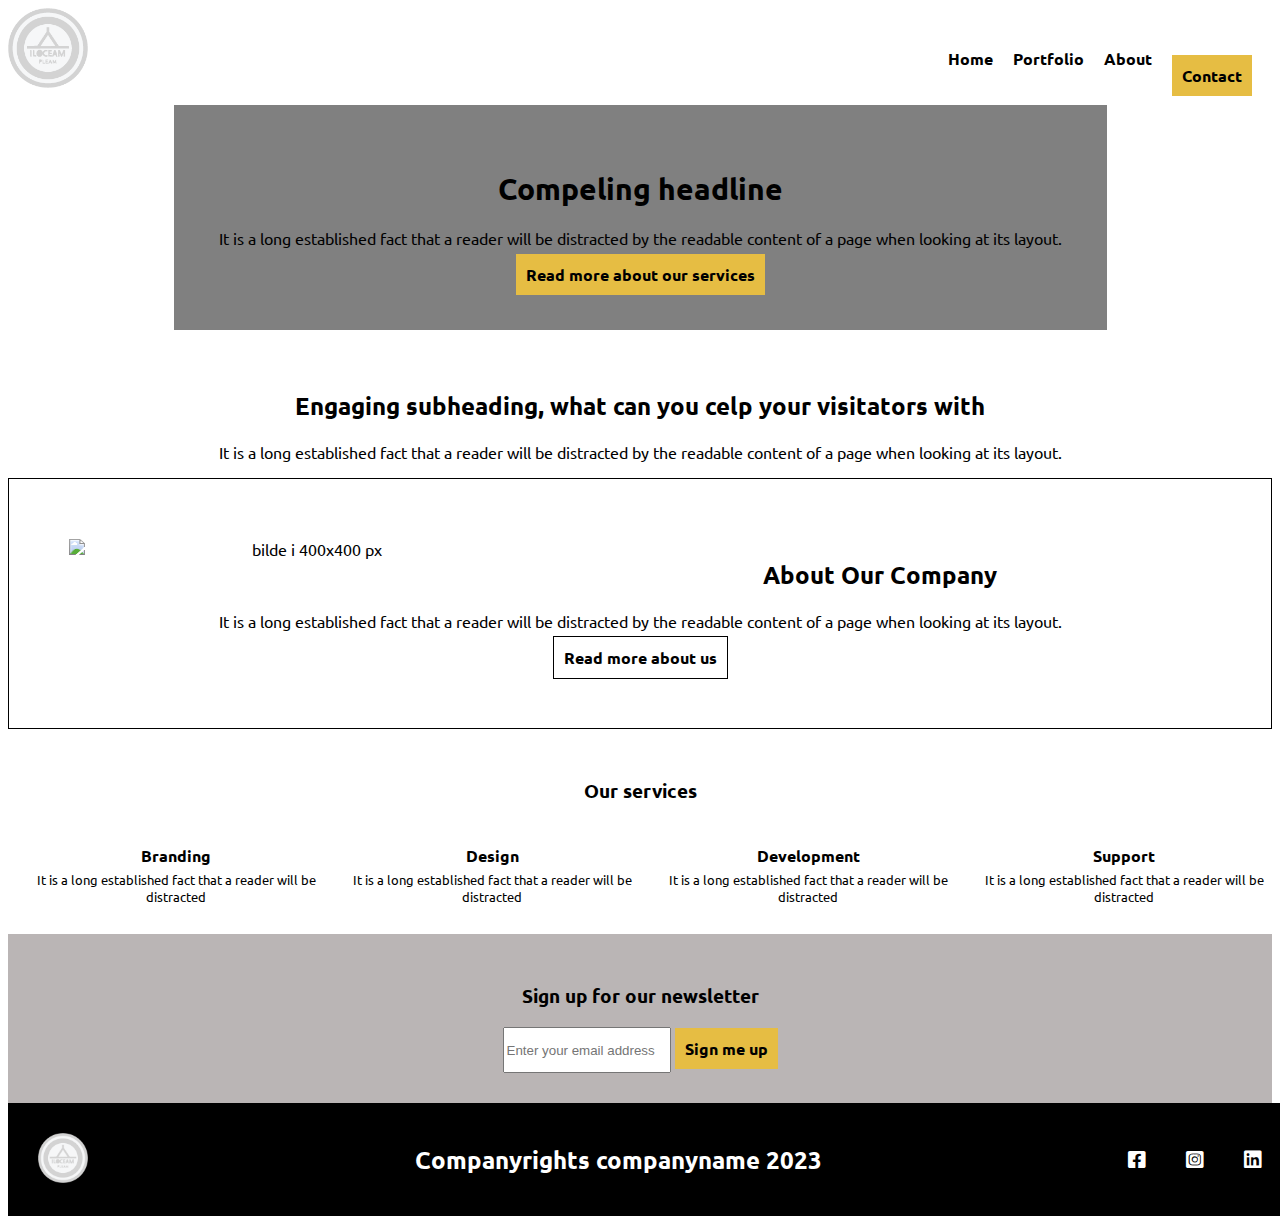
==== commit f5bdc9f3: "halveis på b kravet" ====
--- a/index.html
+++ b/index.html
@@ -3,6 +3,12 @@
 <head>
     <meta charset="UTF-8">
     <meta name="viewport" content="width=device-width, initial-scale=1.0">
+    <meta name="description" content="This website is made for Erik Moræus exam where he has struggeled alot to make this.">
+    <meta name="keywords" content="company, oursite">
+    <meta name="author" content="Erik Moræus">
+    <link rel="preconnect" href="https://fonts.googleapis.com">
+    <link rel="preconnect" href="https://fonts.gstatic.com" crossorigin>
+    <link href="https://fonts.googleapis.com/css2?family=Jost:wght@300&family=Ubuntu:wght@300;400;700&display=swap" rel="stylesheet">
     <link rel="stylesheet" href="css/style.css">
     <link href="css/fonts/css/fontawesome.css" rel="stylesheet">
     <link href="css/fonts/css/brands.css" rel="stylesheet">
@@ -11,14 +17,16 @@
 </head>
 <body>
 <header>
-    <div class="nav">
-        <img href ="logo" src="css/ressurser/ressurser/logo1.png" alt="logo for nettside">
-        <ul class="nav-link">
-            <li><a href="index.html">Home</a></li>
-            <li><a href="products.html">Portfolio</a></li>
-            <li><a href="about.html">About</a></li>
-            <li><button id="knapp" href="about.html">Contact</button></li>
-        </ul>
+    <div class="nav" role="navigation">
+        <a href="./index.html">
+            <img src="css/ressurser/ressurser/logo1.png" alt="logo for nettside" title="Company logo">
+          </a>
+          <ul class="nav-link">
+            <li><a href="index.html" title="Home page">Home</a></li>
+            <li><a href="products.html" title="Portfolio page">Portfolio</a></li>
+            <li><a href="about.html" title="About page">About</a></li>
+            <li><a id="knapp" href="about.html#sendusamessage" title="Contact page">Contact</a></li>
+          </ul>
     </div>
 </header>
 <main>
@@ -26,7 +34,7 @@
     <section id="compelingheadline">
         <h1>Compeling headline</h1>
         <p>It is a long established fact that a reader will be distracted by the readable content of a page when looking at its layout.</p>
-        <button id="knapp" href="about.html">Read more about our services</button>
+        <a class="knapp" href="#services" title="Read more about services">Read more about our services</a>
     </section>
     <section id="engagingsubheading">
         <h2>Engaging subheading, what can you celp your visitators with</h2>
@@ -36,7 +44,7 @@
         <img  src="https://placehold.co/200x200" alt="bilde i 400x400 px">
         <h2>About Our Company</h2>
         <p>It is a long established fact that a reader will be distracted by the readable content of a page when looking at its layout.</p>
-        <button id="knapp" href="about.html">Read more about us</button>
+        <a class="knapp" href="about.html" title="Read more about us">Read more about us</a>
     </section>
     <section id="services">
         <h3>Our services</h3>
@@ -54,19 +62,21 @@
     <section id="newsletter">
         <h3>Sign up for our newsletter</h3>
         <article class="newsletter">
-            <input type="text" class="søkefelt" placeholder="">
-            <button class="søkeknapp" href="#">Sign me up</button>
+            <input type="text" class="søkefelt" placeholder="Enter your email address" title="Email address">
+            <a class="søkeknapp" href="#">Sign me up</a>
         </article>
     </section>
     </section>
 </main>
 <footer>
     <div class="footer">
-        <img href ="logo" src="css/ressurser/ressurser/logo1.png" alt="logo for nettside">
+        <a href="./index.html">
+            <img src="css/ressurser/ressurser/logo1.png" alt="logo for nettside" title="Company logo">
+          </a>
         <h2>Companyrights companyname 2023</h2>
-        <a id="facebook" href="https://www.facebook.com/?locale=nb_NO"><i class="fa-brands fa-square-facebook"></i></a>
-        <a id="instagram" href="https://www.instagram.com/"><i class="fa-brands fa-square-instagram"></i></a>
-        <a id="linkedin" href="https://www.linkedin.com/"><i class="fa-brands fa-linkedin"></i></a>
+        <a id="facebook" href="https://www.facebook.com/?locale=nb_NO" title="Visit our Facebook"><i class="fa-brands fa-square-facebook"></i></a>
+        <a id="instagram" href="https://www.instagram.com/" title="Visit our Instagram"><i class="fa-brands fa-square-instagram"></i></a>
+        <a id="linkedin" href="https://www.linkedin.com/" title="Visit our Linkedin"><i class="fa-brands fa-linkedin"></i></a>
     </div>
 </footer>
 </body>
--- a/css/style.css
+++ b/css/style.css
@@ -1,6 +1,7 @@
 body {
   background-color: #ffffff;
-  font-family: sans-serif;
+  font-family: 'Ubuntu', sans-serif;
+  max-width: 1600px;
 }
 
 /*header*/
@@ -29,6 +30,8 @@
     padding: 10px;
     border-width: 0;
     font-weight: bold;
+    position: relative;
+    bottom: -7px;
 }
 /*indeks siden*/
 /*Compeling headline*/
@@ -41,12 +44,14 @@
 #compelingheadline h1{
     font-size: 30px;
 }
-#compelingheadline #knapp{
+#compelingheadline .knapp{
     background-color: #e6bd43;
     padding: 10px;
     font-size: 16px;
     border-width: 0px;
     font-weight: bold;
+    text-decoration: none;
+    color: #000000;
 }
 /*Engaging subheading*/
 #engagingsubheading{
@@ -62,13 +67,16 @@
 #aboutourcompany img {
     float: left;
   }
-#aboutourcompany #knapp{
+#aboutourcompany .knapp{
     background-color: #ffffff;
     color: black;
     padding: 10px;
     font-size: 16px;
     font-weight: bold;
     text-align: center;
+    border: 1px solid black;
+    text-decoration: none;
+    
 }
 /*services*/
 #services {
@@ -113,6 +121,8 @@
     font-size: 16px;
     border-width: 0px;
     font-weight: bold;
+    text-decoration: none;
+    color: #000000;
 }
 #newsletter .søkefelt{
     width: 160px;
@@ -122,9 +132,7 @@
 #Portfolio{
     background-image: url("ressurser/ressurser/journal-2850091_1280.jpg");
     background-size: cover;
-    background-repeat: no-repeat;
-    height: 10%;
-    width: 20%;
+    background-repeat:repeat;
 }
 #Portfolio h1{
     position: absolute;
@@ -135,8 +143,8 @@
     font-size: 30px;
 }
 #Portfolio img{
-    height: 220px;
-    width: 400px;
+    height: 20%;
+    width: 100%;
 }
 /* 3 knapper*/
 #treknapper h1{
@@ -149,6 +157,8 @@
     font-size: 16px;
     font-weight: bold;
     text-align: center;
+    border: 1px solid black;
+    text-decoration: none;
 }
 /*branding*/
 .bilde-containerliten img{
@@ -209,7 +219,7 @@
     color: white;
     font-size: 10px;
 }
-#companyname #knapp{
+#companyname .knapp{
     position: absolute;
     top: 59%;
     left:50%;
@@ -219,6 +229,7 @@
     background-color: #e6bd43;
     color: black;
     border-width: 0px;
+    text-decoration: none;
 }
 /*Our services*/
 .headourservice h2{
@@ -249,7 +260,7 @@
 }
 /*send us a message*/
 #sendusamessage{
-    background-color: #d1cccc;
+    background-color: #dcdcdc;
 }
 #sendusamessage h2{
     text-align: center;
@@ -257,15 +268,28 @@
 }
 #sendusamessage ul li{
     list-style-type: none;
-}
-#sendusamessage #venstre{
-    width: 42%;
-    float: left;
- 
-}
-#sendusamessage #hoyre{
-    width: 50%;
-    float: right;
+    text-align: center;
+}
+
+#sendusamessage .knapp{
+    padding: 10px;
+    text-align: center;
+    background-color: #e6bd43;
+    color: black;
+    font-weight: bold;
+    border-width: 0px;
+    text-decoration: none;
+}
+#sendusamessage ul{
+    padding-bottom: 20px;
+}
+#sendusamessage p{
+    margin-right: 30px;
+}
+/*kart*/
+.kart img{
+    width: 100%;
+    height: 50%;
 }
 
 /*footer*/
@@ -298,7 +322,7 @@
     color: #ffffff;
 }
 
-@media only screen and (min-width: 600px){
+@media only screen and (min-width: 692px){
     #grid-container {
         display: grid;
 
@@ -544,7 +568,7 @@
     color: white;
     font-size: 14px;
 }
-#companyname #knapp{
+#companyname .knapp{
     position: absolute;
     top: 50%;
     left: 70%;
@@ -613,6 +637,48 @@
     height: 170px;
     width: 170px;
 }
+/*send us a message*/
+#sendusamessage{
+    background-color: #eae5e5;
+}
+#sendusamessage h2{
+    text-align: center;
+    padding-top: 20px;
+}
+#sendusamessage ul li{
+    list-style-type: none;
+}
+#sendusamessage #venstre{
+    width: 42%;
+    float: left;
+    margin-left: 70px;
+}
+#sendusamessage .knapp{
+    padding: 10px;
+    text-align: center;
+    background-color: #e6bd43;
+    color: black;
+    font-weight: bold;
+    border-width: 0px;
+    text-decoration: none;
+    position: relative;
+    bottom: -10px;
+    right: 15px;
+}
+#sendusamessage #hoyre{
+    width: 50%;
+    float: right;
+    margin-right: -70px;
+}
+#sendusamessage p{
+    padding-right: 70px;
+}
+/*kart*/
+/*kart*/
+.kart img{
+    width: 100%;
+    height: 200px;
+}
 
 /*footer*/
 footer {
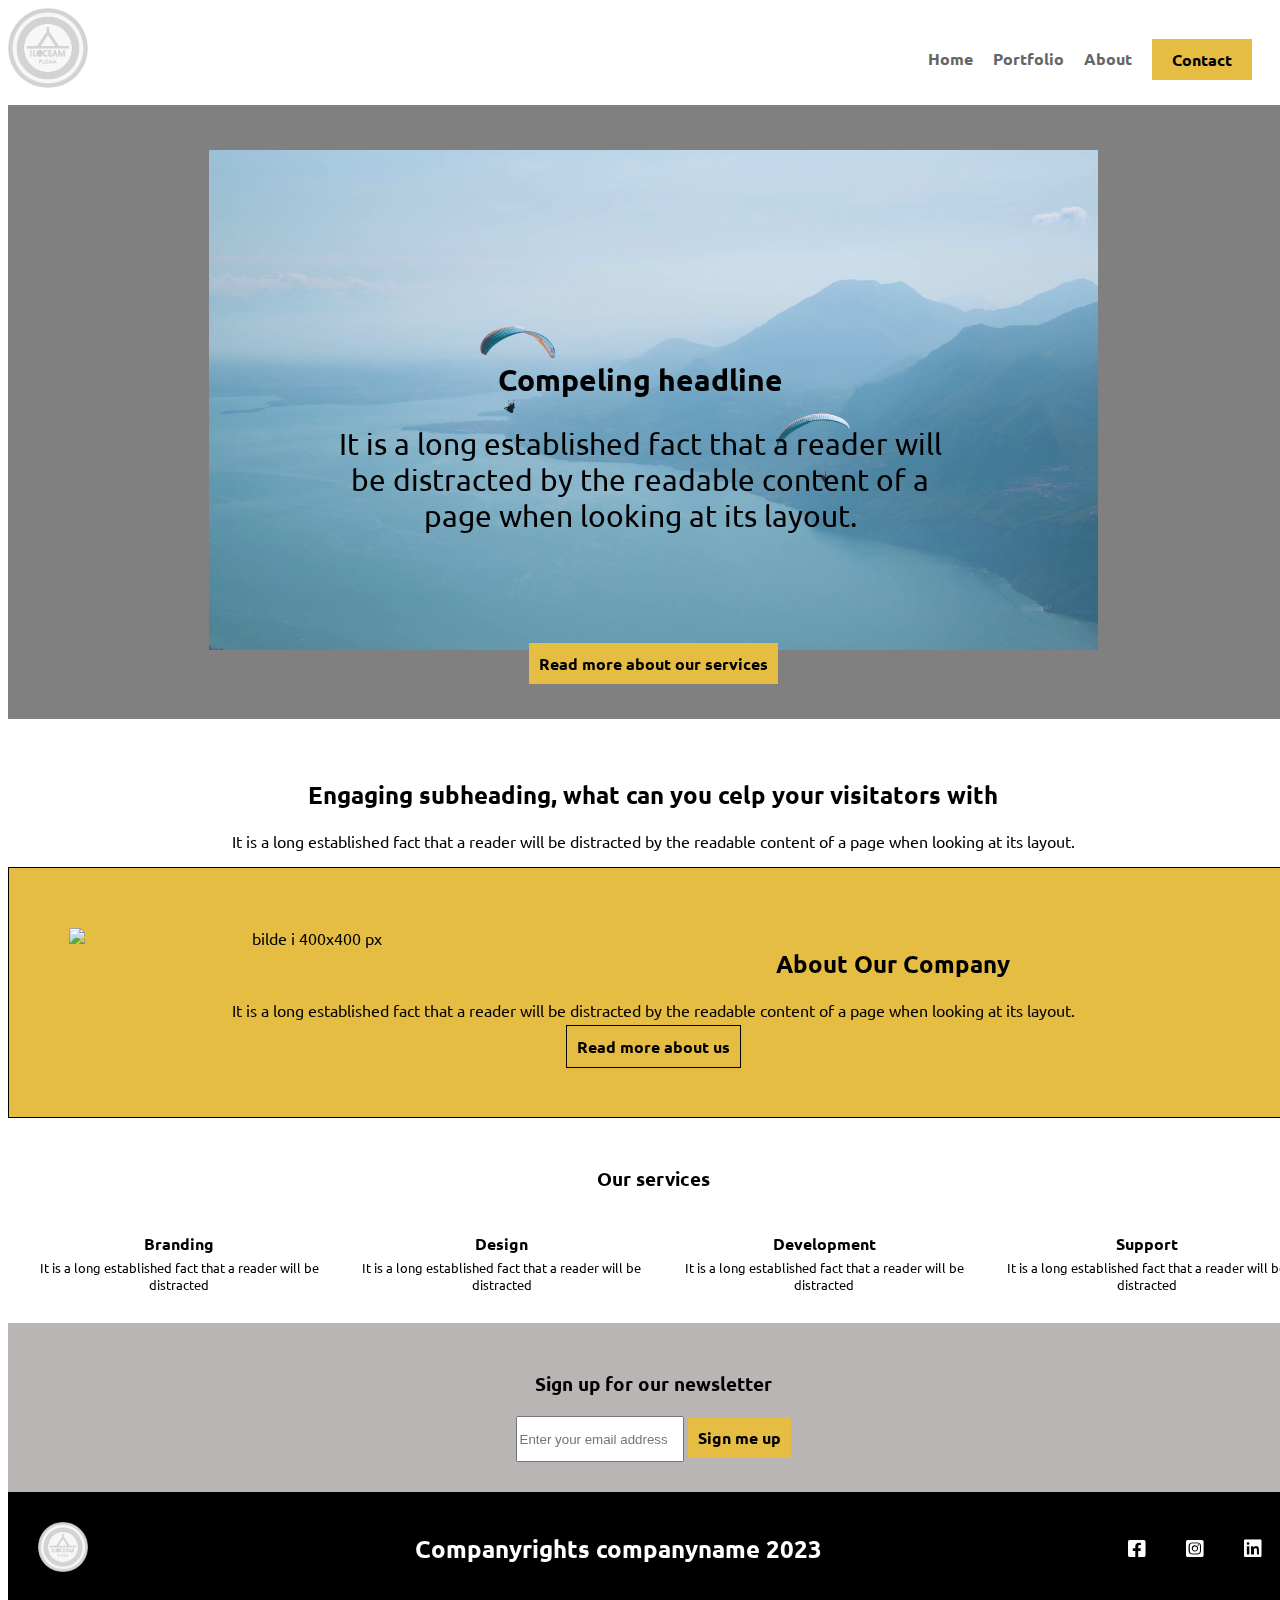
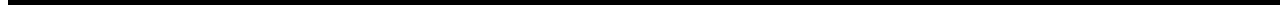
==== commit cc00a122: "er vel ferdig med b nå" ====
--- a/index.html
+++ b/index.html
@@ -4,7 +4,7 @@
     <meta charset="UTF-8">
     <meta name="viewport" content="width=device-width, initial-scale=1.0">
     <meta name="description" content="This website is made for Erik Moræus exam where he has struggeled alot to make this.">
-    <meta name="keywords" content="company, oursite">
+    <meta name="keywords" content="company, website">
     <meta name="author" content="Erik Moræus">
     <link rel="preconnect" href="https://fonts.googleapis.com">
     <link rel="preconnect" href="https://fonts.gstatic.com" crossorigin>
@@ -13,6 +13,8 @@
     <link href="css/fonts/css/fontawesome.css" rel="stylesheet">
     <link href="css/fonts/css/brands.css" rel="stylesheet">
     <link href="css/fonts/css/solid.css" rel="stylesheet">
+    <link rel="icon" type="image/png" sizes="32x32" href="css/ressurser/ressurser/favicon_io/favicon-16x16.png" alt="favicon smiley">
+    <link rel="manifest" href="/site.webmanifest">
     <title>Home</title>
 </head>
 <body>
@@ -32,6 +34,9 @@
 <main>
     <section id="grid-container">
     <section id="compelingheadline">
+        <div class="backgroundvid">
+            <video src="css/ressurser/ressurser/mountains.mp4" alt="video som skal gå i bakgrunn"></video>
+        </div>
         <h1>Compeling headline</h1>
         <p>It is a long established fact that a reader will be distracted by the readable content of a page when looking at its layout.</p>
         <a class="knapp" href="#services" title="Read more about services">Read more about our services</a>
--- a/css/style.css
+++ b/css/style.css
@@ -17,21 +17,31 @@
 }
 .nav-link li{
     list-style-type: none;
+    font-weight: bold;
+    display: inline-block;
+    display: flex;
+    flex-direction: column;
     margin-right: 20px;
-    font-weight: bold;
-
 }
 .nav-link li a{
     text-decoration: none;
+    transition: color 0.5s ease-in-out, text-decoration-color 0.5s ease-in-out;
+    color: #000;
+}
+.nav-link li a :hover{    
     color: black;
+    text-decoration: underline;
+    text-decoration-color: yellow;
 }
 .nav #knapp{
     background-color: #e6bd43;
-    padding: 10px;
     border-width: 0;
     font-weight: bold;
     position: relative;
-    bottom: -7px;
+    color: #000;
+    width: 80px;
+    text-align: center;
+    margin: 0 auto;
 }
 /*indeks siden*/
 /*Compeling headline*/
@@ -53,6 +63,12 @@
     text-decoration: none;
     color: #000000;
 }
+  
+#compelingheadline .knapp:hover {
+    background-color: #222;
+    color: #FFD700;
+    padding: 10px;
+}
 /*Engaging subheading*/
 #engagingsubheading{
     text-align: center;
@@ -60,6 +76,7 @@
 }
 /*about our company*/
 #aboutourcompany{
+    background-color: #e6bd43;
     text-align: center;
     border: 1px solid black;
     padding: 60px;
@@ -68,7 +85,7 @@
     float: left;
   }
 #aboutourcompany .knapp{
-    background-color: #ffffff;
+    background-color: #e6bd43;
     color: black;
     padding: 10px;
     font-size: 16px;
@@ -76,7 +93,11 @@
     text-align: center;
     border: 1px solid black;
     text-decoration: none;
-    
+}
+#aboutourcompany .knapp:hover {
+    background-color: #222;
+    color: #FFD700;
+    padding: 10px;
 }
 /*services*/
 #services {
@@ -123,6 +144,11 @@
     font-weight: bold;
     text-decoration: none;
     color: #000000;
+}
+#newsletter .søkeknapp:hover {
+    background-color: #000;
+    color: #FFD700;
+    padding: 10px;
 }
 #newsletter .søkefelt{
     width: 160px;
@@ -152,13 +178,18 @@
 }
 .previousjobs{
 background-color: #ffffff;
-    color: black;
+    color: #000;
     padding: 10px;
     font-size: 16px;
     font-weight: bold;
     text-align: center;
-    border: 1px solid black;
-    text-decoration: none;
+    border: 1px solid #000;
+    text-decoration: none;
+}
+.previousjobs:hover {
+    background-color: #000;
+    color: #ffffff;
+    padding: 10px;
 }
 /*branding*/
 .bilde-containerliten img{
@@ -231,6 +262,11 @@
     border-width: 0px;
     text-decoration: none;
 }
+#companyname .knapp:hover {
+    background-color: #000;
+    color: #FFD700;
+    padding: 10px;
+}
 /*Our services*/
 .headourservice h2{
     text-align: center;
@@ -279,6 +315,11 @@
     font-weight: bold;
     border-width: 0px;
     text-decoration: none;
+}
+#sendusamessage .knapp:hover {
+    background-color: #222;
+    color: #FFD700;
+    padding: 10px;
 }
 #sendusamessage ul{
     padding-bottom: 20px;
@@ -358,40 +399,70 @@
     height: 80px;
     float: left;
 }
-.nav ul li a{
-    padding-top: 30px;
-}
-.nav-link{
-    float:right;
+.nav-link {
+    float: right;
     margin-top: 40px;
-}
-.nav-link li{
+  }
+  
+.nav-link li {
     list-style-type: none;
     margin-right: 20px;
     float: left;
     font-weight: bold;
-
-}
-.nav-link li a{
-    text-decoration: none;
-    color: black;
-}
+    color: #666;
+}
+  
+.nav-link li a {
+    text-decoration: none;
+    color: #666;
+}
+
+.nav-link li a:hover{
+    text-decoration: underline 4px;
+    text-decoration-color: yellow;
+    color: #000;
+}
+
 .nav #knapp{
     float: right;
     background-color: #e6bd43;
     padding: 10px;
     border-width: 0;
     font-weight: bold;
+    top: -9px;
+}
+.nav #knapp:hover {
+    background-color: #000;
+    color: #e6bd43;
+    padding: 10px;
 }
 /*indeks siden*/
+
 /*Compeling headline*/
 #compelingheadline{
-    background-color: gray;
-    text-align: center;
-    padding: 45px;
+    text-align: center;
+}
+#compelingheadline .backgroundvid{
+    background-image: url(ressurser/ressurser/mountains.mp4);
+}
+#compelingheadline .backgroundvid video{
+    background-repeat: repeat;
+    width: 1200px;
+    height: 500px;
+}
+#compelingheadline p{
+    font-size: 30px;
+    position: absolute;
+    top: 50%;
+    left:50%;
+    transform: translate(-50%, -50%);
 }
 #compelingheadline h1{
     font-size: 30px;
+    position: absolute;
+    top: 40%;
+    left:50%;
+    transform: translate(-50%, -50%);
 }
 #compelingheadline #knapp{
     background-color: #e6bd43;
@@ -506,11 +577,22 @@
 .bilde-container {
     margin-top: 20px;
 }
-
+.bilde-container img:hover{
+    transform: scale(1.1);
+    transition: transform 0.7s ease-in-out;
+}
+.bilde-containerdev img:hover{
+    transform: scale(1.1);
+    transition: transform 0.7s ease-in-out;
+}
 .bilde-containerliten img{
     padding-left: 5px;
     height: 390px;
     width: 390px;
+    transition: transform 0.7s ease-in-out;
+}
+.bilde-containerliten img:hover{
+    transform: scale(1.1);
 }
 /*Design*/
 
@@ -533,7 +615,7 @@
     position: relative;
     background-image: url("css/ressurser/ressurser/business-2846221_1280.jpg");
     background-size: 100%;
-    height: 70%;
+    height: 65%;
     width: 100%;
 }
 #companyname h3 {
@@ -548,7 +630,7 @@
 }
 #companyname h4{
     position: absolute;
-    top: 22%;
+    top: 20.6%;
     left: 70%;
     transform: translate(-50%, -50%);
     background-color: rgba(0, 0, 0, 0.5);
@@ -570,7 +652,7 @@
 }
 #companyname .knapp{
     position: absolute;
-    top: 50%;
+    top: 49%;
     left: 70%;
     transform: translate(-50%, -50%);
     padding: 10px;
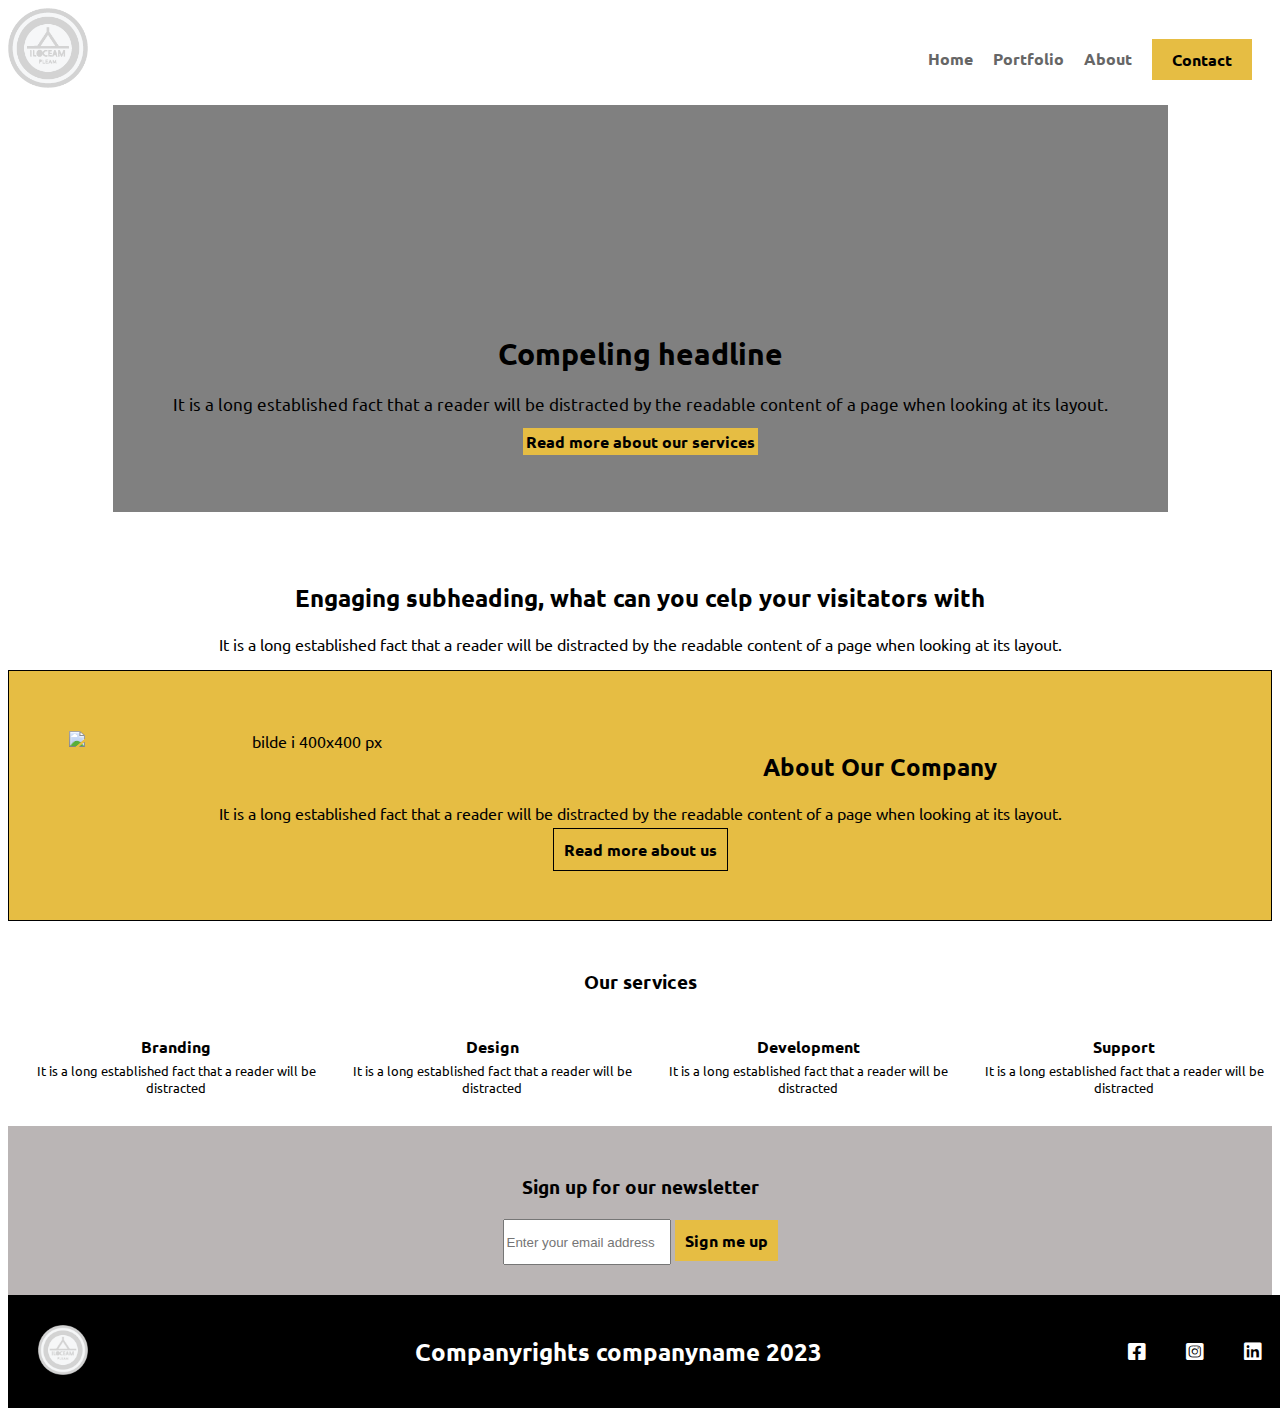
==== commit b3e2f438: "legger meg på b" ====
--- a/index.html
+++ b/index.html
@@ -13,7 +13,7 @@
     <link href="css/fonts/css/fontawesome.css" rel="stylesheet">
     <link href="css/fonts/css/brands.css" rel="stylesheet">
     <link href="css/fonts/css/solid.css" rel="stylesheet">
-    <link rel="icon" type="image/png" sizes="32x32" href="css/ressurser/ressurser/favicon_io/favicon-16x16.png" alt="favicon smiley">
+    <link rel="icon" type="image/png" sizes="32x32" href="css/ressurser/ressurser/favicon_io/favicon-16x16.png">
     <link rel="manifest" href="/site.webmanifest">
     <title>Home</title>
 </head>
@@ -33,10 +33,7 @@
 </header>
 <main>
     <section id="grid-container">
-    <section id="compelingheadline">
-        <div class="backgroundvid">
-            <video src="css/ressurser/ressurser/mountains.mp4" alt="video som skal gå i bakgrunn"></video>
-        </div>
+    <section id="compelingheadline"> 
         <h1>Compeling headline</h1>
         <p>It is a long established fact that a reader will be distracted by the readable content of a page when looking at its layout.</p>
         <a class="knapp" href="#services" title="Read more about services">Read more about our services</a>
--- a/css/style.css
+++ b/css/style.css
@@ -48,22 +48,24 @@
 #compelingheadline{
     background-color: gray;
     text-align: center;
-    padding: 45px;
+    padding: 60px;
     margin: 0 auto;
+}
+#compelingheadline p{
+    font-size: 14px;
 }
 #compelingheadline h1{
     font-size: 30px;
 }
 #compelingheadline .knapp{
     background-color: #e6bd43;
-    padding: 10px;
+    padding: 3px;
     font-size: 16px;
     border-width: 0px;
     font-weight: bold;
     text-decoration: none;
     color: #000000;
 }
-  
 #compelingheadline .knapp:hover {
     background-color: #222;
     color: #FFD700;
@@ -72,7 +74,7 @@
 /*Engaging subheading*/
 #engagingsubheading{
     text-align: center;
-    margin-top: 40px;
+    margin-top: 20px;
 }
 /*about our company*/
 #aboutourcompany{
@@ -177,7 +179,7 @@
     border-bottom: 3px solid #e6bd43;
 }
 .previousjobs{
-background-color: #ffffff;
+    background-color: #ffffff;
     color: #000;
     padding: 10px;
     font-size: 16px;
@@ -422,7 +424,14 @@
     text-decoration-color: yellow;
     color: #000;
 }
-
+.nav-link li.active {
+    background-color: #e6bd43;
+    color: #fff;
+    padding: 10px;
+    text-decoration: underline 4px;
+    text-decoration-color: yellow;
+    cursor: default;
+}
 .nav #knapp{
     float: right;
     background-color: #e6bd43;
@@ -441,28 +450,15 @@
 /*Compeling headline*/
 #compelingheadline{
     text-align: center;
-}
-#compelingheadline .backgroundvid{
-    background-image: url(ressurser/ressurser/mountains.mp4);
-}
-#compelingheadline .backgroundvid video{
-    background-repeat: repeat;
-    width: 1200px;
-    height: 500px;
+    padding-top: 200px;
+    margin-bottom: 0;
 }
 #compelingheadline p{
-    font-size: 30px;
-    position: absolute;
-    top: 50%;
-    left:50%;
-    transform: translate(-50%, -50%);
+    font-size: 17px;
 }
 #compelingheadline h1{
     font-size: 30px;
-    position: absolute;
-    top: 40%;
-    left:50%;
-    transform: translate(-50%, -50%);
+    margin-top: 30px;
 }
 #compelingheadline #knapp{
     background-color: #e6bd43;
@@ -474,7 +470,7 @@
 /*Engaging subheading*/
 #engagingsubheading{
     text-align: center;
-    margin-top: 40px;
+    margin-top: 50px;
 }
 /*about our company*/
 #aboutourcompany{
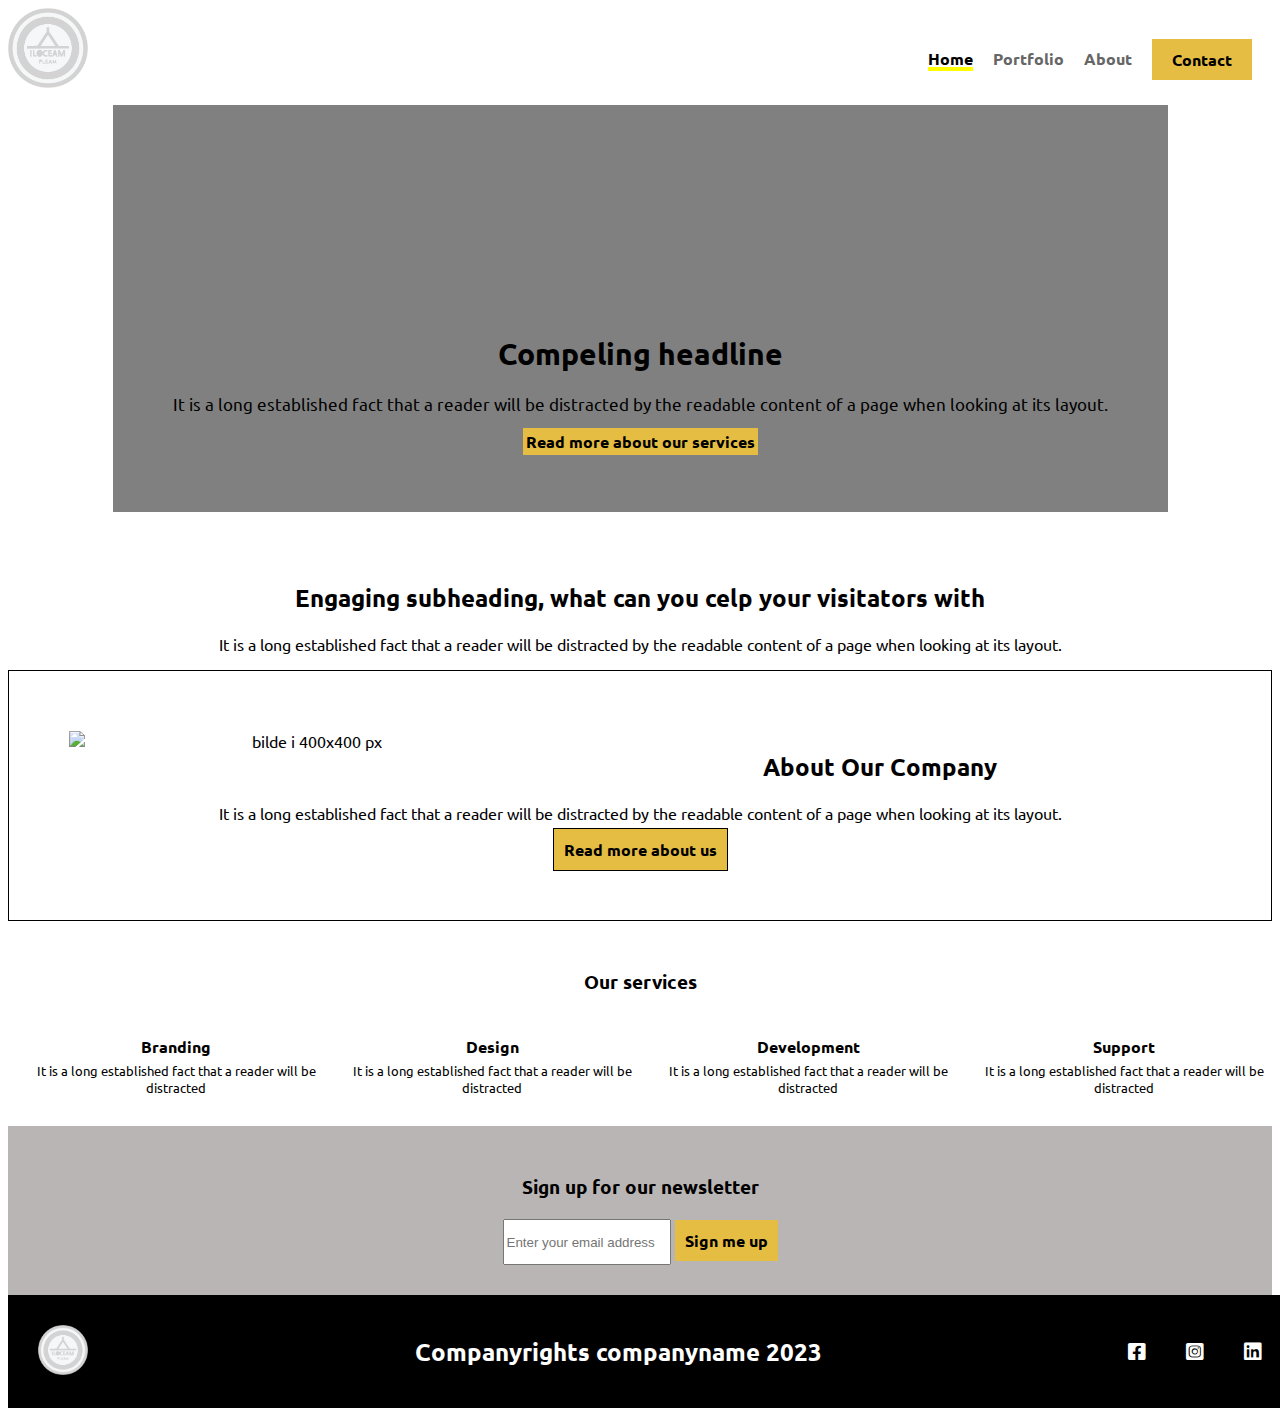
==== commit f09234dd: "b done" ====
--- a/index.html
+++ b/index.html
@@ -24,9 +24,9 @@
             <img src="css/ressurser/ressurser/logo1.png" alt="logo for nettside" title="Company logo">
           </a>
           <ul class="nav-link">
-            <li><a href="index.html" title="Home page">Home</a></li>
-            <li><a href="products.html" title="Portfolio page">Portfolio</a></li>
-            <li><a href="about.html" title="About page">About</a></li>
+            <li><a class="navhome" href="index.html" title="Home Page">Home</a></li>
+            <li><a href="products.html" title="Portfolio">Portfolio</a></li>
+            <li><a href="about.html" title="About Us">About</a></li>
             <li><a id="knapp" href="about.html#sendusamessage" title="Contact page">Contact</a></li>
           </ul>
     </div>
--- a/css/style.css
+++ b/css/style.css
@@ -23,10 +23,31 @@
     flex-direction: column;
     margin-right: 20px;
 }
+.nav-link .navhome{
+    background-color: #ffffff;
+    color: #000;
+    text-decoration: underline 4px;
+    text-decoration-color: yellow;
+    font-weight: bold;
+}
+.nav-link .navport{
+    background-color: #ffffff;
+    color: #000;
+    text-decoration: underline 4px;
+    text-decoration-color: yellow;
+    font-weight: bold;
+}
+.nav-link .navabout{
+    background-color: #ffffff;
+    color: #000;
+    text-decoration: underline 4px;
+    text-decoration-color: yellow;
+    font-weight: bold;
+}
 .nav-link li a{
     text-decoration: none;
     transition: color 0.5s ease-in-out, text-decoration-color 0.5s ease-in-out;
-    color: #000;
+    color: #666;
 }
 .nav-link li a :hover{    
     color: black;
@@ -78,7 +99,6 @@
 }
 /*about our company*/
 #aboutourcompany{
-    background-color: #e6bd43;
     text-align: center;
     border: 1px solid black;
     padding: 60px;
@@ -404,34 +424,19 @@
 .nav-link {
     float: right;
     margin-top: 40px;
-  }
+}
   
 .nav-link li {
     list-style-type: none;
     margin-right: 20px;
     float: left;
-    font-weight: bold;
-    color: #666;
-}
-  
-.nav-link li a {
-    text-decoration: none;
-    color: #666;
 }
 
 .nav-link li a:hover{
-    text-decoration: underline 4px;
-    text-decoration-color: yellow;
-    color: #000;
-}
-.nav-link li.active {
-    background-color: #e6bd43;
-    color: #fff;
-    padding: 10px;
-    text-decoration: underline 4px;
-    text-decoration-color: yellow;
-    cursor: default;
-}
+    background-color: #666;
+    color: #e6bd43;
+}
+
 .nav #knapp{
     float: right;
     background-color: #e6bd43;
